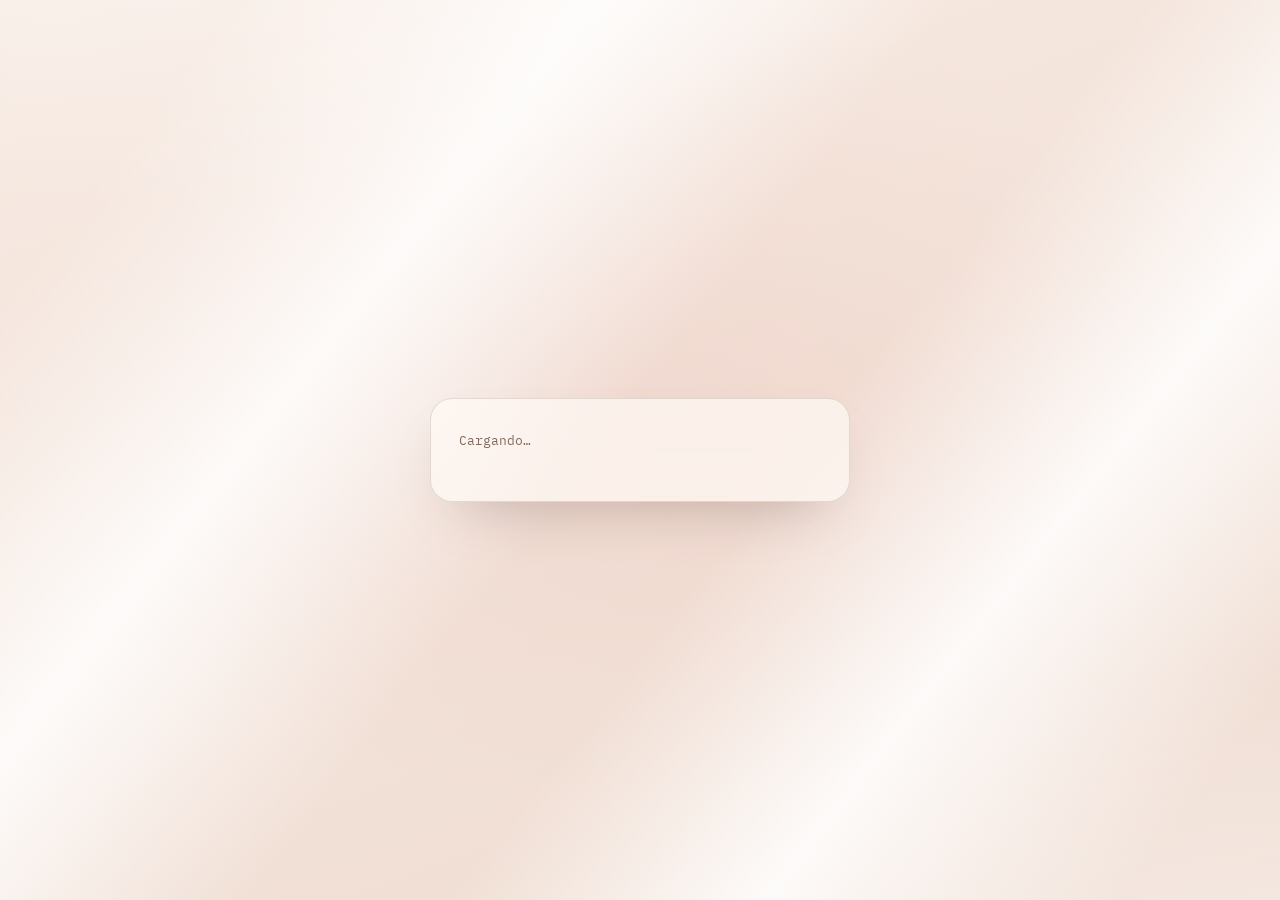
==== admin/index.html @ b14a4f16 "Fase 1 (Fundación): conectar el sitio a Supabase + reestructura - Supabase (proyecto ardfyksmwwwigno" ====
<!doctype html>
<html lang="es">
<head>
<meta charset="UTF-8">
<meta name="viewport" content="width=device-width, initial-scale=1">
<title>Joyería DC · Panel</title>
<meta name="robots" content="noindex, nofollow">
<link rel="preconnect" href="https://fonts.googleapis.com">
<link rel="preconnect" href="https://fonts.gstatic.com" crossorigin>
<link href="https://fonts.googleapis.com/css2?family=Fraunces:ital,opsz,wght@0,9..144,300;0,9..144,450;0,9..144,600;1,9..144,400&family=Manrope:wght@400;500;600;700&family=IBM+Plex+Mono:wght@400;500&display=swap" rel="stylesheet">
<link rel="stylesheet" href="../assets/styles.css">
<link rel="stylesheet" href="admin.css">
<script src="../assets/config.js"></script>
</head>
<body class="silk admin-body">

  <main class="admin-shell">

    <!-- Login -->
    <section id="loginView" class="admin-card" hidden>
      <p class="admin-eyebrow">Joyería DC</p>
      <h1 class="admin-title">Panel de administración</h1>
      <form id="loginForm" class="admin-form" autocomplete="on">
        <label class="admin-field">
          <span>Correo</span>
          <input type="email" id="email" name="email" required autocomplete="username">
        </label>
        <label class="admin-field">
          <span>Contraseña</span>
          <input type="password" id="password" name="password" required autocomplete="current-password">
        </label>
        <button type="submit" id="loginBtn" class="btn btn-fill">Entrar</button>
        <p id="loginError" class="admin-error" role="alert" hidden></p>
      </form>
    </section>

    <!-- Panel (placeholder Fase 1) -->
    <section id="panelView" class="admin-card" hidden>
      <p class="admin-eyebrow">Sesión iniciada</p>
      <h1 class="admin-title">Panel en construcción</h1>
      <p class="admin-note">
        La administración del catálogo, sugerencias, cotizaciones y textos
        llega en las siguientes fases de la migración. Por ahora esto solo
        confirma que el acceso funciona.
      </p>
      <p id="panelWho" class="admin-mono"></p>
      <button type="button" id="logoutBtn" class="btn btn-ghost">Cerrar sesión</button>
    </section>

    <!-- Cargando -->
    <section id="loadingView" class="admin-card">
      <p class="admin-mono">Cargando…</p>
    </section>

  </main>

  <script type="module" src="admin.js"></script>
</body>
</html>
---- assets/styles.css ----
/* ---------- tokens ---------- */
  :root{
    --bg:#F7EAE2;
    --bg-alt:#EFDCD1;
    --surface:#FFFBF6;
    --surface-glass:rgba(255,251,246,.68);
    --border:rgba(74,54,46,.14);
    --ink:#4A362E;
    --ink-soft:#83685B;
    --muted:#AB9284;
    --gold:#BC9268;
    --gold-strong:#9C7548;
    --gold-glow:rgba(188,146,104,.24);
    --rose:#DDB1A5;
    --btn-fill-bg:#4A362E;
    --btn-fill-fg:#F6E8DC;
    --star-off:rgba(74,54,46,.18);
    --silk-hi:rgba(255,255,255,.5);
    --silk-sheen:rgba(255,255,255,.85);
    --silk-blush:rgba(224,153,142,.14);
    --silk-photo-ivory:rgba(255,251,246,.76);
    --map-tint:rgba(255,251,246,.30);
    --emerald-veil:rgba(31,77,61,.05);
    --photo-map:url("[data-uri]");
    --photo-ivory:url("[data-uri]");

    --font-display:"Fraunces", "Iowan Old Style", "Palatino Linotype", serif;
    --font-body:"Manrope", "Segoe UI", system-ui, sans-serif;
    --font-mono:"IBM Plex Mono", ui-monospace, "SF Mono", monospace;

    --container:1160px;
    --radius:2px;
    --radius-lg:6px;
  }
  @media (prefers-color-scheme: dark){
    :root:not([data-theme="light"]){
      --bg:#2C201C;
      --bg-alt:#382723;
      --surface:#3E2B26;
      --surface-glass:rgba(44,32,28,.62);
      --border:rgba(233,196,177,.16);
      --ink:#F5E5D9;
      --ink-soft:#DDC3B3;
      --muted:#B99A8A;
      --gold:#E4BA8C;
      --gold-strong:#F1CDA2;
      --gold-glow:rgba(228,186,140,.28);
      --rose:#C9948A;
      --btn-fill-bg:#E4BA8C;
      --btn-fill-fg:#2C201C;
      --star-off:rgba(245,229,217,.18);
      --silk-hi:rgba(255,236,220,.08);
      --silk-sheen:rgba(255,236,220,.16);
      --silk-blush:rgba(150,80,70,.12);
      --silk-photo-ivory:rgba(62,43,38,.74);
      --map-tint:rgba(44,32,28,.58);
      --emerald-veil:rgba(76,169,138,.07);
    }
  }
  :root[data-theme="dark"]{
    --bg:#2C201C;
    --bg-alt:#382723;
    --surface:#3E2B26;
    --surface-glass:rgba(44,32,28,.62);
    --border:rgba(233,196,177,.16);
    --ink:#F5E5D9;
    --ink-soft:#DDC3B3;
    --muted:#B99A8A;
    --gold:#E4BA8C;
    --gold-strong:#F1CDA2;
    --gold-glow:rgba(228,186,140,.28);
    --rose:#C9948A;
    --btn-fill-bg:#E4BA8C;
    --btn-fill-fg:#2C201C;
    --star-off:rgba(245,229,217,.18);
    --silk-hi:rgba(255,236,220,.08);
    --silk-sheen:rgba(255,236,220,.16);
    --silk-blush:rgba(150,80,70,.12);
    --silk-photo-ivory:rgba(62,43,38,.74);
    --map-tint:rgba(44,32,28,.58);
    --emerald-veil:rgba(76,169,138,.07);
  }

  *{box-sizing:border-box;}
  html{scroll-behavior:smooth;}
  @media (prefers-reduced-motion: reduce){
    html{scroll-behavior:auto;}
    *{animation-duration:.001ms !important; animation-iteration-count:1 !important; transition-duration:.001ms !important;}
  }
  body{
    margin:0;
    background:var(--bg);
    color:var(--ink);
    font-family:var(--font-body);
    font-size:16px;
    line-height:1.6;
    -webkit-font-smoothing:antialiased;
  }
  .silk{
    background-color:var(--bg);
    background-image:
      linear-gradient(128deg, transparent 12%, var(--silk-sheen) 30%, transparent 48%),
      linear-gradient(128deg, transparent 58%, var(--silk-sheen) 74%, transparent 92%),
      radial-gradient(130% 70% at 12% -15%, var(--silk-hi), transparent 55%),
      radial-gradient(100% 70% at 105% 115%, var(--silk-hi), transparent 60%),
      radial-gradient(75% 65% at 50% 45%, var(--silk-blush), transparent 68%),
      linear-gradient(160deg, var(--bg) 0%, var(--bg-alt) 100%);
  }
  .silk-alt{
    background-color:var(--bg-alt);
    background-image:
      linear-gradient(128deg, transparent 12%, var(--silk-sheen) 30%, transparent 48%),
      linear-gradient(128deg, transparent 58%, var(--silk-sheen) 74%, transparent 92%),
      radial-gradient(130% 70% at 88% -15%, var(--silk-hi), transparent 55%),
      radial-gradient(100% 70% at -5% 115%, var(--silk-hi), transparent 60%),
      radial-gradient(75% 65% at 50% 45%, var(--silk-blush), transparent 68%),
      linear-gradient(160deg, var(--bg-alt) 0%, var(--bg) 100%);
  }
  img,svg{display:block; max-width:100%;}
  a{color:inherit;}
  .container{max-width:var(--container); margin:0 auto; padding:0 28px;}
  section{padding:112px 0;}
  @media (max-width:720px){ section{padding:76px 0;} .container{padding:0 20px;} }

  h1,h2,h3{font-family:var(--font-display); font-weight:450; text-wrap:balance; margin:0;}
  .eyebrow{
    font-family:var(--font-mono); font-size:12px; letter-spacing:.14em; text-transform:uppercase;
    color:var(--gold); font-weight:500; margin:0 0 14px;
  }
  p{margin:0;}
  .lede{color:var(--ink-soft); font-size:18px; line-height:1.7; max-width:56ch;}

  .skip-link{
    position:absolute; left:-999px; top:0; background:var(--ink); color:var(--bg);
    padding:12px 18px; z-index:200; font-family:var(--font-body);
  }
  .skip-link:focus{left:12px; top:12px;}

  :focus-visible{outline:2px solid var(--gold); outline-offset:3px;}

  /* ---------- buttons ---------- */
  .btn{
    display:inline-flex; align-items:center; justify-content:center; gap:8px;
    font-family:var(--font-body); font-weight:700; font-size:15px;
    padding:15px 28px; border-radius:999px; border:1px solid transparent;
    text-decoration:none; cursor:pointer; white-space:nowrap;
    transition:transform .18s ease, box-shadow .18s ease, background .18s ease, border-color .18s ease;
  }
  .btn:active{transform:scale(.97);}
  .btn-fill{background:var(--btn-fill-bg); color:var(--btn-fill-fg);}
  .btn-fill:hover{box-shadow:0 10px 28px -10px var(--gold-glow);}
  .btn-ghost{background:transparent; color:var(--ink); border-color:var(--border);}
  .btn-ghost:hover{border-color:var(--gold); color:var(--gold);}
  .btn-sm{padding:11px 20px; font-size:13.5px;}

  /* ---------- nav ---------- */
  .nav{
    position:fixed; top:0; left:0; right:0; z-index:100;
    display:flex; align-items:center; justify-content:space-between;
    padding:18px 28px; background:transparent;
    border-bottom:1px solid transparent;
    transition:background .3s ease, border-color .3s ease, padding .3s ease;
  }
  .nav.is-scrolled{
    background:var(--surface-glass); backdrop-filter:blur(18px); -webkit-backdrop-filter:blur(18px);
    border-bottom-color:var(--border); padding:12px 28px;
  }
  .brand{display:flex; align-items:center; gap:13px; text-decoration:none; color:var(--ink);}
  .brand-mark{
    width:52px; height:52px; border-radius:50%; border:1.5px solid var(--gold);
    display:flex; align-items:center; justify-content:center;
    font-family:var(--font-display); font-weight:600; font-size:19px; color:var(--ink); letter-spacing:-.01em;
  }
  .brand-mark .logo-c{color:var(--gold-strong); margin-left:-.06em;}
  .brand-name{font-family:var(--font-display); font-size:22px; font-weight:500;}
  @media (max-width:720px){ .brand-mark{width:44px; height:44px; font-size:16px;} .brand-name{font-size:19px;} }
  .nav-links{display:flex; align-items:center; gap:32px; list-style:none; margin:0; padding:0;}
  .nav-links a{
    font-size:14px; font-weight:600; text-decoration:none; color:var(--ink-soft);
    transition:color .18s ease;
  }
  .nav-links a:hover{color:var(--gold);}
  .nav-right{display:flex; align-items:center; gap:18px;}
  .nav-toggle{display:none; background:none; border:none; color:var(--ink); cursor:pointer; padding:6px;}
  .nav-toggle svg{width:24px; height:24px;}
  @media (max-width:860px){
    .nav-links{
      position:fixed; inset:64px 0 0 0; background:var(--bg); flex-direction:column;
      justify-content:flex-start; padding:32px 28px; gap:26px; transform:translateX(100%);
      transition:transform .32s ease; border-top:1px solid var(--border);
    }
    .nav-links.is-open{transform:translateX(0);}
    .nav-links a{font-size:20px;}
    .nav-toggle{display:block;}
    .nav-cta{display:none;}
  }

  /* ---------- hero ---------- */
  .hero{
    position:relative; padding:196px 28px 120px; overflow:hidden;
    display:grid; grid-template-columns:1.1fr .9fr; align-items:center; gap:40px;
    max-width:var(--container); margin:0 auto;
    background-color:var(--bg);
    background-image:
      linear-gradient(var(--silk-photo-ivory), var(--silk-photo-ivory)),
      var(--photo-ivory);
    background-size:cover, cover;
    background-position:center, 50% 12%;
    background-repeat:no-repeat, no-repeat;
  }
  @media (max-width:960px){ .hero{grid-template-columns:1fr; padding:150px 28px 70px;} }
  @media (max-width:960px){ .hero{background-position:center, 50% 9%;} }
  @media (max-width:720px){ .hero{padding-left:20px; padding-right:20px;} }
  @media (max-width:720px){ .hero{background-position:center, 50% 5%;} }
  .hero::before{
    content:""; position:absolute; top:-20%; right:-10%; width:640px; height:640px;
    background:radial-gradient(circle, var(--gold-glow), transparent 70%);
    filter:blur(10px); pointer-events:none;
  }
  .hero-copy{
    position:relative; z-index:1;
    background:var(--surface-glass);
    backdrop-filter:blur(20px);
    -webkit-backdrop-filter:blur(20px);
    border:1px solid var(--border);
    border-radius:var(--radius-lg);
    padding:44px 40px;
  }
  @media (max-width:720px){ .hero-copy{padding:28px 22px;} }
  .hero h1{
    font-size:clamp(40px, 6vw, 76px); line-height:1.03; letter-spacing:-.01em;
  }
  .hero h1 em{font-style:italic; font-weight:400; color:var(--gold);}
  .hero .lede{margin-top:24px; font-size:19px;}
  .hero-actions{display:flex; gap:16px; margin-top:38px; flex-wrap:wrap;}
  .stat-row{display:flex; gap:36px; margin-top:64px; flex-wrap:wrap;}
  .stat{font-family:var(--font-mono);}
  .stat-num{display:block; font-size:22px; color:var(--gold); font-weight:500;}
  .stat-label{display:block; font-size:11.5px; color:var(--muted); text-transform:uppercase; letter-spacing:.08em; margin-top:4px;}

  .logo-wrap{position:relative; z-index:1; display:flex; justify-content:center; align-items:center;}
  .logo-lockup{display:flex; flex-direction:column; align-items:center; text-align:center;}
  .logo-dc{
    font-family:var(--font-display); font-weight:600; font-style:normal;
    font-size:clamp(110px, 13vw, 190px); line-height:.78; letter-spacing:-.02em;
    color:var(--ink);
  }
  .logo-dc .logo-c{margin-left:-.2em; color:var(--gold-strong);}
  .logo-rule{width:74px; height:1px; background:var(--gold); margin:18px 0 16px;}
  .logo-18k{
    font-family:var(--font-display); font-style:italic; font-weight:400;
    font-size:clamp(22px,2.4vw,30px); color:var(--gold-strong); letter-spacing:.03em;
  }
  .logo-tagline{
    margin-top:10px; font-family:var(--font-mono); font-size:11.5px; letter-spacing:.24em;
    text-transform:uppercase; color:var(--muted);
  }
  @media (max-width:960px){ .logo-dc{font-size:clamp(90px,22vw,150px);} }

  /* ---------- reveal ---------- */
  .reveal{opacity:0; transform:translateY(22px); transition:opacity .7s ease, transform .7s ease;}
  .reveal.is-visible{opacity:1; transform:none;}

  /* ---------- collection ---------- */
  #coleccion{
    position:relative;
    background-color:var(--surface);
    background-image:
      radial-gradient(60% 55% at 90% 100%, var(--emerald-veil), transparent 70%),
      linear-gradient(var(--silk-photo-ivory), var(--silk-photo-ivory)),
      var(--photo-ivory);
    background-size:cover, cover, cover;
    background-position:center, center, 50% 28%;
    background-repeat:no-repeat, no-repeat, no-repeat;
  }
  @media (max-width:720px){ #coleccion{background-position:center, center, 50% 16%;} }
  .section-head{display:flex; align-items:flex-end; justify-content:space-between; gap:24px; margin-bottom:56px; flex-wrap:wrap;}
  .cat-grid{display:grid; grid-template-columns:repeat(4,1fr); gap:1px; background:var(--border); border:1px solid var(--border);}
  @media (max-width:860px){ .cat-grid{grid-template-columns:repeat(2,1fr);} }
  .cat-card{
    background:var(--bg); padding:38px 26px; display:flex; flex-direction:column; gap:18px;
    transition:background .25s ease;
  }
  .cat-card:hover{background:var(--bg-alt);}
  .cat-icon{width:40px; height:40px; color:var(--gold);}
  .cat-card h3{font-size:21px; font-weight:450;}
  .cat-card p{color:var(--muted); font-size:14.5px; line-height:1.6;}
  .cat-link{
    margin-top:auto; font-family:var(--font-mono); font-size:12px; text-transform:uppercase; letter-spacing:.06em;
    color:var(--gold); text-decoration:none; display:inline-flex; align-items:center; gap:6px;
  }
  .cat-link:hover{text-decoration:underline;}

  /* ---------- gallery ---------- */
  .gallery-grid{display:grid; grid-template-columns:repeat(3,1fr); gap:3px; margin-top:36px;}
  @media (max-width:720px){ .gallery-grid{grid-template-columns:repeat(2,1fr);} }
  .gallery-item{position:relative; display:block; aspect-ratio:1/1; overflow:hidden; text-decoration:none; background:var(--bg-alt);}
  .gallery-item img{width:100%; height:100%; object-fit:cover; display:block; transition:transform .5s ease;}
  .gallery-item:hover img{transform:scale(1.07);}
  .gallery-tag{position:absolute; left:0; right:0; bottom:0; padding:10px 12px 8px; font-family:var(--font-mono); font-size:10.5px; letter-spacing:.04em; text-transform:uppercase; color:#fff; background:linear-gradient(to top, rgba(0,0,0,.68), transparent);}

  /* ---------- atelier ---------- */
  .atelier{
    position:relative;
    background-color:var(--surface);
    background-image:
      linear-gradient(var(--silk-photo-ivory), var(--silk-photo-ivory)),
      var(--photo-ivory);
    background-size:cover, cover;
    background-position:center, 50% 55%;
    background-repeat:no-repeat, no-repeat;
  }
  @media (max-width:720px){ .atelier{background-position:center, 50% 38%;} }
  .story{padding:44px 0;}
  .story:not(:last-child){border-bottom:1px solid var(--border);}
  .story-index{font-family:var(--font-mono); color:var(--gold); font-size:13px; letter-spacing:.08em;}
  .story h3{font-size:clamp(24px,3vw,32px); margin-top:10px; font-weight:450;}
  .story p{margin-top:16px; color:var(--ink-soft); max-width:48ch;}

  /* ---------- reviews / rating ---------- */
  #resenas{
    position:relative;
    background-color:var(--surface);
    background-image:
      linear-gradient(var(--silk-photo-ivory), var(--silk-photo-ivory)),
      var(--photo-ivory);
    background-size:cover, cover;
    background-position:center, 50% 45%;
    background-repeat:no-repeat, no-repeat;
  }
  @media (max-width:720px){ #resenas{background-position:center, 50% 30%;} }
  .rating-panel{
    display:grid; grid-template-columns:.9fr 1.1fr; gap:0; border:1px solid var(--border);
  }
  @media (max-width:860px){ .rating-panel{grid-template-columns:1fr;} }
  .rating-summary{
    padding:52px 44px; display:flex; flex-direction:column; justify-content:center; gap:10px;
    background-color:var(--bg-alt);
    background-image:
      linear-gradient(128deg, transparent 12%, var(--silk-sheen) 30%, transparent 48%),
      linear-gradient(128deg, transparent 58%, var(--silk-sheen) 74%, transparent 92%),
      radial-gradient(130% 80% at 10% -20%, var(--silk-hi), transparent 55%),
      radial-gradient(75% 65% at 50% 45%, var(--silk-blush), transparent 68%),
      linear-gradient(160deg, var(--bg-alt) 0%, var(--bg) 100%);
  }
  .avg-score{font-family:var(--font-display); font-size:64px; font-weight:450; line-height:1;}
  .avg-stars{display:flex; gap:4px;}
  .avg-stars svg{width:20px; height:20px;}
  .rating-count{color:var(--muted); font-size:13.5px; font-family:var(--font-mono);}
  .rating-input{padding:52px 44px; display:flex; flex-direction:column; gap:20px; justify-content:center;}
  .rating-input p.lede{font-size:15.5px;}
  .stars-input{display:flex; gap:10px;}
  .star-btn{
    background:none; border:none; cursor:pointer; padding:4px; color:var(--star-off);
    transition:color .15s ease, transform .15s ease;
  }
  .star-btn svg{width:34px; height:34px;}
  .star-btn:hover, .star-btn:hover ~ .star-btn{color:var(--star-off);}
  .stars-input:hover .star-btn{color:var(--star-off);}
  .stars-input .star-btn:hover{transform:scale(1.08);}
  .star-btn.is-on{color:var(--gold);}
  .rating-thanks{font-size:14px; color:var(--gold); font-weight:600;}
  .rating-thanks[hidden]{display:none;}

  /* ---------- suggestions ---------- */
  .sugg-panel{display:grid; grid-template-columns:1fr 1fr; gap:56px;}
  @media (max-width:860px){ .sugg-panel{grid-template-columns:1fr;} }
  .sugg-form{display:flex; flex-direction:column; gap:14px;}
  .field label{display:block; font-family:var(--font-mono); font-size:11.5px; text-transform:uppercase; letter-spacing:.06em; color:var(--muted); margin-bottom:8px;}
  .field input, .field textarea{
    width:100%; background:var(--surface); border:1px solid var(--border); color:var(--ink);
    font-family:var(--font-body); font-size:15px; padding:13px 14px; border-radius:var(--radius);
    resize:vertical;
  }
  .field input:focus, .field textarea:focus{border-color:var(--gold);}
  .sugg-thanks{font-size:14px; color:var(--gold); font-weight:600;}
  .sugg-thanks[hidden]{display:none;}
  .sugg-list{list-style:none; margin:0; padding:0; display:flex; flex-direction:column-reverse; gap:16px; max-height:420px; overflow-y:auto;}
  .sugg-entry{border-left:2px solid var(--gold); padding:4px 0 4px 18px;}
  .sugg-text{display:block; font-size:15px; color:var(--ink); line-height:1.55;}
  .sugg-meta{display:block; margin-top:6px; font-family:var(--font-mono); font-size:11px; color:var(--muted); text-transform:uppercase; letter-spacing:.05em;}
  .sugg-empty{color:var(--muted); font-size:14.5px; font-style:italic;}

  /* ---------- location ---------- */
  .loc{
    position:relative;
    background-color:var(--surface);
    background-image:
      linear-gradient(var(--silk-photo-ivory), var(--silk-photo-ivory)),
      var(--photo-ivory);
    background-size:cover, cover;
    background-position:center, 50% 70%;
    background-repeat:no-repeat, no-repeat;
  }
  @media (max-width:720px){ .loc{background-position:center, 50% 55%;} }
  .loc-grid{display:grid; grid-template-columns:1fr 1fr; gap:56px; align-items:center;}
  @media (max-width:860px){ .loc-grid{grid-template-columns:1fr;} }
  .loc-item{display:flex; gap:16px; padding:18px 0; border-top:1px solid var(--border);}
  .loc-item:last-child{border-bottom:1px solid var(--border);}
  .loc-icon{width:22px; height:22px; color:var(--gold); flex-shrink:0; margin-top:2px;}
  .loc-item h4{font-size:15.5px; font-weight:700; margin:0 0 4px;}
  .loc-item p{color:var(--ink-soft); font-size:14.5px;}
  .loc-actions{display:flex; gap:14px; margin-top:30px; flex-wrap:wrap;}
  .loc-visual{
    aspect-ratio:1/1; border:1px solid var(--border); position:relative; overflow:hidden;
    background-color:var(--surface);
    background-image:
      linear-gradient(var(--map-tint), var(--map-tint)),
      var(--photo-map);
    background-size:cover, cover;
    background-position:center, center;
    background-repeat:no-repeat, no-repeat;
  }
  .loc-pin{
    position:absolute; left:50%; top:50%; width:52px; height:52px;
    transform:translate(-50%,-100%); color:var(--gold-strong);
    filter:drop-shadow(0 10px 14px rgba(0,0,0,.28));
  }
  .loc-pin-ring{
    position:absolute; left:50%; top:50%; width:60px; height:60px; border-radius:50%;
    transform:translate(-50%,-50%); background:var(--gold-glow);
    animation:locPulse 2.6s ease-out infinite;
  }
  @keyframes locPulse{
    0%{transform:translate(-50%,-50%) scale(.4); opacity:.9;}
    100%{transform:translate(-50%,-50%) scale(2.4); opacity:0;}
  }

  /* ---------- footer ---------- */
  footer{
    padding:64px 0 40px; border-top:1px solid var(--border); position:relative;
    background-color:var(--surface);
    background-image:
      linear-gradient(var(--silk-photo-ivory), var(--silk-photo-ivory)),
      var(--photo-ivory);
    background-size:cover, cover;
    background-position:center, 50% 85%;
    background-repeat:no-repeat, no-repeat;
  }
  @media (max-width:720px){ footer{background-position:center, 50% 65%;} }
  .foot-grid{display:flex; justify-content:space-between; gap:40px; flex-wrap:wrap;}
  .foot-brand p{margin-top:12px; color:var(--muted); font-size:13.5px; max-width:32ch;}
  .foot-cols{display:flex; gap:56px; flex-wrap:wrap;}
  .foot-col h5{font-family:var(--font-mono); font-size:11.5px; text-transform:uppercase; letter-spacing:.08em; color:var(--muted); margin:0 0 14px;}
  .foot-col ul{list-style:none; margin:0; padding:0; display:flex; flex-direction:column; gap:10px;}
  .foot-col a{text-decoration:none; font-size:14px; color:var(--ink-soft);}
  .foot-col a:hover{color:var(--gold);}
  .foot-bottom{margin-top:56px; padding-top:22px; border-top:1px solid var(--border); display:flex; justify-content:space-between; gap:14px; flex-wrap:wrap; font-size:12.5px; color:var(--muted); font-family:var(--font-mono);}

  /* ---------- fab ---------- */
  .fab{
    position:fixed; right:24px; bottom:24px; z-index:150;
    width:58px; height:58px; border-radius:50%; background:var(--btn-fill-bg); color:var(--btn-fill-fg);
    display:flex; align-items:center; justify-content:center; text-decoration:none;
    box-shadow:0 12px 30px -8px rgba(0,0,0,.35);
    transition:transform .2s ease;
  }
  .fab:hover{transform:scale(1.06);}
  .fab svg{width:26px; height:26px;}
  .visually-hidden{position:absolute; width:1px; height:1px; overflow:hidden; clip:rect(0 0 0 0); white-space:nowrap;}
---- admin/admin.css ----
/* Joyería DC — panel /admin (Fase 1: solo login + placeholder) */

.admin-body{
  min-height:100vh;
  display:flex;
  align-items:center;
  justify-content:center;
  padding:24px;
}

.admin-shell{
  width:100%;
  max-width:420px;
}

.admin-card{
  background:var(--surface-glass, rgba(255,255,255,.72));
  -webkit-backdrop-filter:blur(20px);
  backdrop-filter:blur(20px);
  border:1px solid var(--hair, rgba(74,54,46,.14));
  border-radius:22px;
  padding:32px 28px;
  box-shadow:0 24px 60px -30px rgba(74,54,46,.4);
}

.admin-eyebrow{
  font-family:"IBM Plex Mono", ui-monospace, monospace;
  font-size:.72rem;
  letter-spacing:.18em;
  text-transform:uppercase;
  color:var(--gold-strong, #9C7548);
  margin:0 0 6px;
}

.admin-title{
  font-family:"Fraunces", Georgia, serif;
  font-weight:600;
  font-size:1.7rem;
  line-height:1.15;
  color:var(--ink, #4A362E);
  margin:0 0 18px;
}

.admin-form{ display:flex; flex-direction:column; gap:14px; }

.admin-field{ display:flex; flex-direction:column; gap:6px; }
.admin-field span{
  font-size:.8rem;
  font-weight:600;
  color:var(--ink, #4A362E);
}
.admin-field input{
  font:inherit;
  padding:11px 13px;
  border-radius:12px;
  border:1px solid var(--hair, rgba(74,54,46,.22));
  background:var(--bg, #F7EAE2);
  color:var(--ink, #4A362E);
}
.admin-field input:focus{
  outline:2px solid var(--gold, #BC9268);
  outline-offset:1px;
}

.admin-error{
  margin:2px 0 0;
  font-size:.85rem;
  color:#B3261E;
}

.admin-note{
  font-size:.95rem;
  line-height:1.5;
  color:var(--ink, #4A362E);
  margin:0 0 14px;
}

.admin-mono{
  font-family:"IBM Plex Mono", ui-monospace, monospace;
  font-size:.8rem;
  color:var(--ink-soft, rgba(74,54,46,.7));
  margin:0 0 18px;
  word-break:break-all;
}

.admin-card .btn{ width:100%; justify-content:center; }
.admin-card #logoutBtn{ margin-top:4px; }
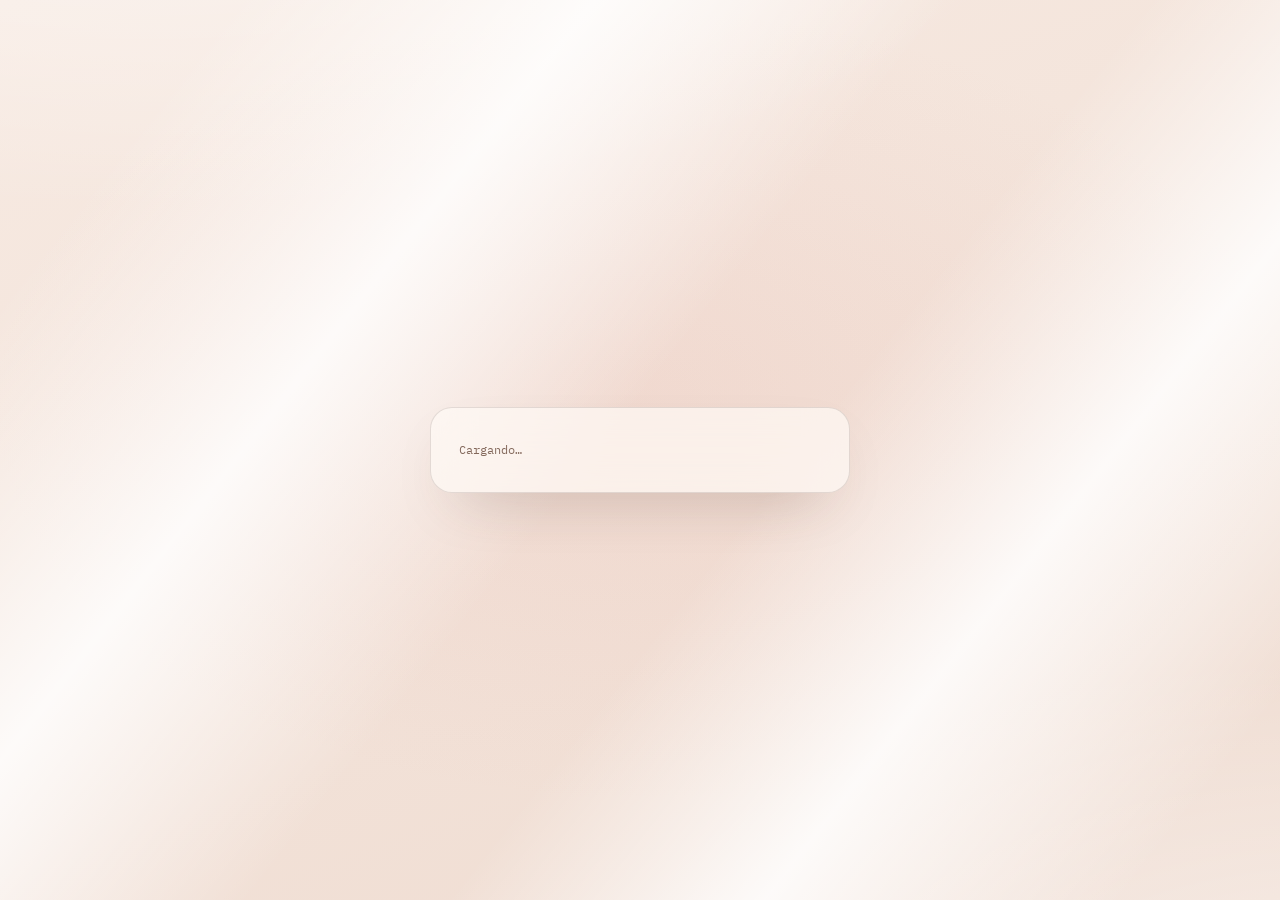
==== commit c38a35b1: "Fase 2: panel /admin con CRUD de catálogo - admin/index.html: shell con topbar, tabs Piezas/Categorí" ====
--- a/admin/index.html
+++ b/admin/index.html
@@ -14,45 +14,76 @@
 </head>
 <body class="silk admin-body">
 
-  <main class="admin-shell">
+  <!-- Cargando -->
+  <section id="loadingView" class="admin-shell"><div class="admin-card"><p class="admin-mono">Cargando…</p></div></section>
 
-    <!-- Login -->
-    <section id="loginView" class="admin-card" hidden>
+  <!-- Login -->
+  <section id="loginView" class="admin-shell" hidden>
+    <div class="admin-card">
       <p class="admin-eyebrow">Joyería DC</p>
       <h1 class="admin-title">Panel de administración</h1>
       <form id="loginForm" class="admin-form" autocomplete="on">
-        <label class="admin-field">
-          <span>Correo</span>
-          <input type="email" id="email" name="email" required autocomplete="username">
-        </label>
-        <label class="admin-field">
-          <span>Contraseña</span>
-          <input type="password" id="password" name="password" required autocomplete="current-password">
-        </label>
+        <label class="admin-field"><span>Correo</span>
+          <input type="email" id="email" name="email" required autocomplete="username"></label>
+        <label class="admin-field"><span>Contraseña</span>
+          <input type="password" id="password" name="password" required autocomplete="current-password"></label>
         <button type="submit" id="loginBtn" class="btn btn-fill">Entrar</button>
         <p id="loginError" class="admin-error" role="alert" hidden></p>
       </form>
-    </section>
+    </div>
+  </section>
 
-    <!-- Panel (placeholder Fase 1) -->
-    <section id="panelView" class="admin-card" hidden>
-      <p class="admin-eyebrow">Sesión iniciada</p>
-      <h1 class="admin-title">Panel en construcción</h1>
-      <p class="admin-note">
-        La administración del catálogo, sugerencias, cotizaciones y textos
-        llega en las siguientes fases de la migración. Por ahora esto solo
-        confirma que el acceso funciona.
-      </p>
-      <p id="panelWho" class="admin-mono"></p>
-      <button type="button" id="logoutBtn" class="btn btn-ghost">Cerrar sesión</button>
-    </section>
+  <!-- Panel -->
+  <div id="panelView" hidden>
+    <header class="admin-topbar">
+      <div class="admin-brand">Joyería DC · Panel</div>
+      <nav class="admin-nav">
+        <button class="admin-tab is-active" data-tab="piezas">Piezas</button>
+        <button class="admin-tab" data-tab="categorias">Categorías</button>
+        <span class="admin-tab is-soon" title="Próxima fase">Sugerencias</span>
+        <span class="admin-tab is-soon" title="Próxima fase">Cotizaciones</span>
+        <span class="admin-tab is-soon" title="Próxima fase">Textos</span>
+      </nav>
+      <div class="admin-user">
+        <span id="whoami" class="admin-mono"></span>
+        <button id="logoutBtn" class="btn btn-ghost btn-sm">Salir</button>
+      </div>
+    </header>
 
-    <!-- Cargando -->
-    <section id="loadingView" class="admin-card">
-      <p class="admin-mono">Cargando…</p>
-    </section>
+    <main class="admin-main">
+      <div id="globalMsg" class="admin-toast" hidden></div>
 
-  </main>
+      <section id="tab-piezas" class="admin-tabpane">
+        <div class="admin-pane-head">
+          <h2>Piezas</h2>
+          <div class="admin-pane-actions">
+            <button id="importFotosBtn" class="btn btn-ghost btn-sm" hidden>Importar fotos iniciales</button>
+            <button id="nuevaPiezaBtn" class="btn btn-fill btn-sm">Nueva pieza</button>
+          </div>
+        </div>
+        <div id="piezasList" class="admin-list"></div>
+      </section>
+
+      <section id="tab-categorias" class="admin-tabpane" hidden>
+        <div class="admin-pane-head">
+          <h2>Categorías</h2>
+          <button id="nuevaCatBtn" class="btn btn-fill btn-sm">Nueva categoría</button>
+        </div>
+        <div id="catList" class="admin-list"></div>
+      </section>
+    </main>
+  </div>
+
+  <!-- Modal genérico -->
+  <div id="modal" class="admin-modal" hidden>
+    <div class="admin-modal-box">
+      <div class="admin-modal-head">
+        <h3 id="modalTitle">—</h3>
+        <button id="modalClose" class="admin-x" aria-label="Cerrar">×</button>
+      </div>
+      <form id="modalForm" class="admin-form"></form>
+    </div>
+  </div>
 
   <script type="module" src="admin.js"></script>
 </body>
--- a/assets/styles.css
+++ b/assets/styles.css
@@ -298,6 +298,20 @@
   .gallery-item img{width:100%; height:100%; object-fit:cover; display:block; transition:transform .5s ease;}
   .gallery-item:hover img{transform:scale(1.07);}
   .gallery-tag{position:absolute; left:0; right:0; bottom:0; padding:10px 12px 8px; font-family:var(--font-mono); font-size:10.5px; letter-spacing:.04em; text-transform:uppercase; color:#fff; background:linear-gradient(to top, rgba(0,0,0,.68), transparent);}
+  .gallery-item.no-photo{display:flex; align-items:flex-end; min-height:180px;}
+  .gallery-item.no-photo .gallery-tag{position:static; background:none; color:var(--ink); background:var(--bg-alt);}
+
+  /* ---------- catálogo: estados de carga / error ---------- */
+  .cat-grid[data-estado="cargando"], .gallery-grid[data-estado="cargando"]{min-height:200px; position:relative; opacity:.6;}
+  .cat-grid[data-estado="cargando"]::after, .gallery-grid[data-estado="cargando"]::after{
+    content:""; position:absolute; inset:0; border-radius:12px;
+    background:linear-gradient(100deg, transparent 30%, rgba(255,255,255,.35) 50%, transparent 70%);
+    background-size:200% 100%; animation:dc-shimmer 1.3s ease-in-out infinite;
+  }
+  @keyframes dc-shimmer{ from{background-position:200% 0;} to{background-position:-200% 0;} }
+  @media (prefers-reduced-motion: reduce){ .cat-grid[data-estado="cargando"]::after, .gallery-grid[data-estado="cargando"]::after{animation:none;} }
+  .catalogo-error{grid-column:1/-1; display:flex; flex-direction:column; align-items:flex-start; gap:14px; padding:24px; background:var(--surface); border:1px solid var(--border);}
+  .catalogo-error p{color:var(--muted); font-size:15px;}
 
   /* ---------- atelier ---------- */
   .atelier{
--- a/admin/admin.css
+++ b/admin/admin.css
@@ -1,87 +1,134 @@
-/* Joyería DC — panel /admin (Fase 1: solo login + placeholder) */
+/* Joyería DC — panel /admin */
 
-.admin-body{
-  min-height:100vh;
-  display:flex;
-  align-items:center;
-  justify-content:center;
-  padding:24px;
+/* el atributo hidden debe ganarle a los display:flex/grid de abajo */
+[hidden]{ display:none !important; }
+
+.admin-body{ min-height:100vh; }
+.admin-body.silk{ display:block; }
+
+/* ---- login / cargando (centrado) ---- */
+.admin-shell{
+  min-height:100vh; display:flex; align-items:center; justify-content:center; padding:24px;
 }
-
-.admin-shell{
-  width:100%;
-  max-width:420px;
-}
-
 .admin-card{
+  width:100%; max-width:420px;
   background:var(--surface-glass, rgba(255,255,255,.72));
-  -webkit-backdrop-filter:blur(20px);
-  backdrop-filter:blur(20px);
+  -webkit-backdrop-filter:blur(20px); backdrop-filter:blur(20px);
   border:1px solid var(--hair, rgba(74,54,46,.14));
-  border-radius:22px;
-  padding:32px 28px;
+  border-radius:22px; padding:32px 28px;
   box-shadow:0 24px 60px -30px rgba(74,54,46,.4);
 }
-
 .admin-eyebrow{
   font-family:"IBM Plex Mono", ui-monospace, monospace;
-  font-size:.72rem;
-  letter-spacing:.18em;
-  text-transform:uppercase;
-  color:var(--gold-strong, #9C7548);
-  margin:0 0 6px;
+  font-size:.72rem; letter-spacing:.18em; text-transform:uppercase;
+  color:var(--gold-strong, #9C7548); margin:0 0 6px;
 }
-
 .admin-title{
-  font-family:"Fraunces", Georgia, serif;
-  font-weight:600;
-  font-size:1.7rem;
-  line-height:1.15;
-  color:var(--ink, #4A362E);
-  margin:0 0 18px;
+  font-family:"Fraunces", Georgia, serif; font-weight:600;
+  font-size:1.7rem; line-height:1.15; color:var(--ink, #4A362E); margin:0 0 18px;
 }
-
-.admin-form{ display:flex; flex-direction:column; gap:14px; }
-
-.admin-field{ display:flex; flex-direction:column; gap:6px; }
-.admin-field span{
-  font-size:.8rem;
-  font-weight:600;
-  color:var(--ink, #4A362E);
-}
-.admin-field input{
-  font:inherit;
-  padding:11px 13px;
-  border-radius:12px;
-  border:1px solid var(--hair, rgba(74,54,46,.22));
-  background:var(--bg, #F7EAE2);
-  color:var(--ink, #4A362E);
-}
-.admin-field input:focus{
-  outline:2px solid var(--gold, #BC9268);
-  outline-offset:1px;
-}
-
-.admin-error{
-  margin:2px 0 0;
-  font-size:.85rem;
-  color:#B3261E;
-}
-
-.admin-note{
-  font-size:.95rem;
-  line-height:1.5;
-  color:var(--ink, #4A362E);
-  margin:0 0 14px;
-}
-
 .admin-mono{
   font-family:"IBM Plex Mono", ui-monospace, monospace;
-  font-size:.8rem;
-  color:var(--ink-soft, rgba(74,54,46,.7));
-  margin:0 0 18px;
-  word-break:break-all;
+  font-size:.78rem; color:var(--ink-soft, rgba(74,54,46,.7)); word-break:break-word;
 }
+.admin-error{ margin:2px 0 0; font-size:.85rem; color:#B3261E; }
 
+/* ---- formularios ---- */
+.admin-form{ display:flex; flex-direction:column; gap:14px; }
+.admin-field{ display:flex; flex-direction:column; gap:6px; }
+.admin-field span{ font-size:.8rem; font-weight:600; color:var(--ink, #4A362E); }
+.admin-field input, .admin-field textarea, .admin-field select{
+  font:inherit; padding:10px 12px; border-radius:10px;
+  border:1px solid var(--hair, rgba(74,54,46,.22));
+  background:var(--bg, #F7EAE2); color:var(--ink, #4A362E); width:100%;
+}
+.admin-field textarea{ resize:vertical; }
+.admin-field input:focus, .admin-field textarea:focus, .admin-field select:focus{
+  outline:2px solid var(--gold, #BC9268); outline-offset:1px;
+}
+.admin-check{ display:flex; align-items:center; gap:8px; font-size:.9rem; color:var(--ink, #4A362E); }
+.admin-form-actions{ display:flex; gap:10px; justify-content:flex-end; margin-top:4px; }
 .admin-card .btn{ width:100%; justify-content:center; }
-.admin-card #logoutBtn{ margin-top:4px; }
+
+/* ---- botones tamaño panel ---- */
+.btn-sm{ padding:7px 14px !important; font-size:.82rem !important; width:auto; }
+.btn.is-danger{ color:#B3261E; border-color:rgba(179,38,30,.4); }
+
+/* ---- topbar ---- */
+.admin-topbar{
+  position:sticky; top:0; z-index:20;
+  display:flex; align-items:center; gap:18px; flex-wrap:wrap;
+  padding:12px 20px;
+  background:var(--surface-glass, rgba(255,255,255,.8));
+  -webkit-backdrop-filter:blur(16px); backdrop-filter:blur(16px);
+  border-bottom:1px solid var(--hair, rgba(74,54,46,.14));
+}
+.admin-brand{
+  font-family:"Fraunces", Georgia, serif; font-weight:600; color:var(--ink, #4A362E);
+}
+.admin-nav{ display:flex; gap:4px; flex-wrap:wrap; }
+.admin-tab{
+  font:inherit; font-size:.85rem; padding:6px 12px; border-radius:999px;
+  border:1px solid transparent; background:none; color:var(--ink-soft, rgba(74,54,46,.7));
+  cursor:pointer;
+}
+.admin-tab.is-active{ background:var(--ink, #4A362E); color:var(--bg, #F7EAE2); }
+.admin-tab.is-soon{ opacity:.4; cursor:not-allowed; }
+.admin-user{ margin-left:auto; display:flex; align-items:center; gap:10px; }
+
+/* ---- main / listas ---- */
+.admin-main{ max-width:900px; margin:0 auto; padding:24px 20px 80px; }
+.admin-pane-head{ display:flex; align-items:center; justify-content:space-between; gap:12px; margin-bottom:16px; }
+.admin-pane-head h2{ font-family:"Fraunces", Georgia, serif; font-weight:600; color:var(--ink, #4A362E); }
+.admin-pane-actions{ display:flex; gap:8px; }
+.admin-list{ display:flex; flex-direction:column; gap:8px; }
+.admin-empty{ color:var(--ink-soft, rgba(74,54,46,.7)); padding:24px 0; }
+
+.admin-row{
+  display:flex; align-items:center; gap:14px;
+  padding:12px 14px; border-radius:14px;
+  background:var(--surface, rgba(255,255,255,.6));
+  border:1px solid var(--hair, rgba(74,54,46,.12));
+}
+.admin-row.is-inactive{ opacity:.55; }
+.admin-row-main{ display:flex; flex-direction:column; gap:2px; min-width:0; flex:1; }
+.admin-row-main strong{ color:var(--ink, #4A362E); }
+.admin-row-sub{ font-size:.85rem; color:var(--ink-soft, rgba(74,54,46,.7)); }
+.admin-row-actions{ display:flex; gap:6px; flex-wrap:wrap; justify-content:flex-end; }
+
+.admin-thumb{
+  width:52px; height:52px; flex:none; border-radius:10px; overflow:hidden;
+  background:var(--bg-alt, #EFDCD1); display:flex; align-items:center; justify-content:center;
+  color:var(--ink-soft, rgba(74,54,46,.5));
+}
+.admin-thumb img{ width:100%; height:100%; object-fit:cover; }
+.admin-thumb-lg{ width:120px; height:120px; margin-bottom:4px; }
+
+/* ---- modal ---- */
+.admin-modal{
+  position:fixed; inset:0; z-index:50; display:flex; align-items:flex-start; justify-content:center;
+  padding:40px 16px; background:rgba(44,32,28,.5); overflow-y:auto;
+}
+.admin-modal-box{
+  width:100%; max-width:460px;
+  background:var(--bg, #F7EAE2); border-radius:18px; padding:22px;
+  border:1px solid var(--hair, rgba(74,54,46,.16));
+  box-shadow:0 30px 80px -30px rgba(0,0,0,.5);
+}
+.admin-modal-head{ display:flex; align-items:center; justify-content:space-between; margin-bottom:14px; }
+.admin-modal-head h3{ font-family:"Fraunces", Georgia, serif; font-weight:600; color:var(--ink, #4A362E); font-size:1.15rem; }
+.admin-x{ font-size:1.5rem; line-height:1; background:none; border:none; cursor:pointer; color:var(--ink-soft, rgba(74,54,46,.6)); }
+
+/* ---- toast ---- */
+.admin-toast{
+  position:fixed; left:50%; bottom:24px; transform:translateX(-50%); z-index:60;
+  padding:11px 18px; border-radius:999px; font-size:.9rem; color:#fff;
+  box-shadow:0 12px 30px -10px rgba(0,0,0,.4);
+}
+.admin-toast.is-ok{ background:#3E5641; }
+.admin-toast.is-err{ background:#B3261E; }
+
+@media (max-width:560px){
+  .admin-user{ width:100%; margin-left:0; }
+  .admin-row{ flex-wrap:wrap; }
+}
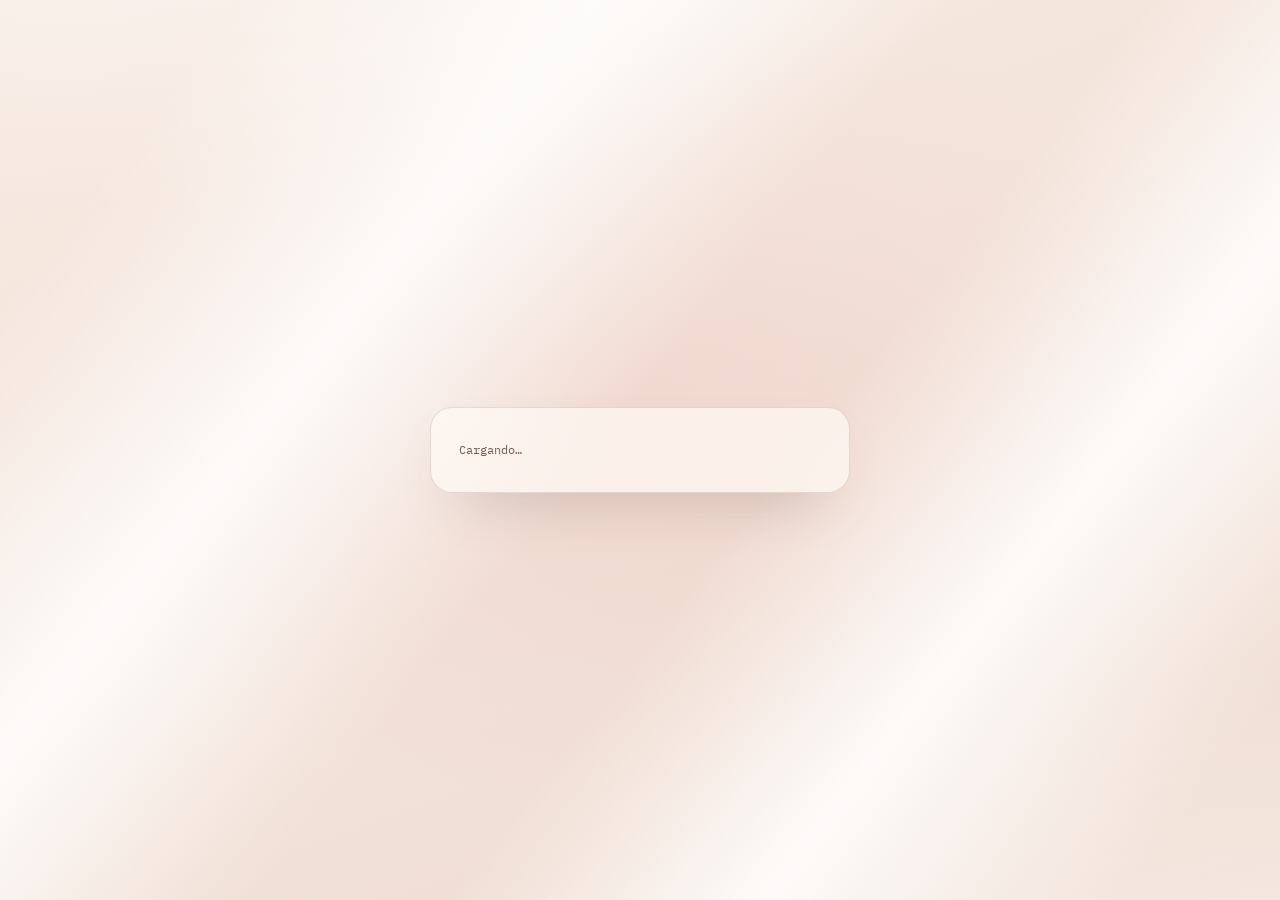
==== commit 9ba92fcb: "fix: hallazgos de la revisión final + keep-alive de Supabase - Categorías: sin recuadro gris vacío c" ====
--- a/admin/index.html
+++ b/admin/index.html
@@ -8,6 +8,7 @@
 <link rel="preconnect" href="https://fonts.googleapis.com">
 <link rel="preconnect" href="https://fonts.gstatic.com" crossorigin>
 <link href="https://fonts.googleapis.com/css2?family=Fraunces:ital,opsz,wght@0,9..144,300;0,9..144,450;0,9..144,600;1,9..144,400&family=Manrope:wght@400;500;600;700&family=IBM+Plex+Mono:wght@400;500&display=swap" rel="stylesheet">
+<link rel="icon" href="../assets/favicon.svg" type="image/svg+xml">
 <link rel="stylesheet" href="../assets/styles.css">
 <link rel="stylesheet" href="admin.css">
 <script src="../assets/config.js"></script>
@@ -40,9 +41,10 @@
       <nav class="admin-nav">
         <button class="admin-tab is-active" data-tab="piezas">Piezas</button>
         <button class="admin-tab" data-tab="categorias">Categorías</button>
-        <span class="admin-tab is-soon" title="Próxima fase">Sugerencias</span>
-        <span class="admin-tab is-soon" title="Próxima fase">Cotizaciones</span>
-        <span class="admin-tab is-soon" title="Próxima fase">Textos</span>
+        <button class="admin-tab" data-tab="sugerencias">Sugerencias</button>
+        <button class="admin-tab" data-tab="cotizaciones">Cotizaciones</button>
+        <button class="admin-tab" data-tab="visitas">Visitas</button>
+        <button class="admin-tab" data-tab="textos">Textos</button>
       </nav>
       <div class="admin-user">
         <span id="whoami" class="admin-mono"></span>
@@ -71,6 +73,48 @@
         </div>
         <div id="catList" class="admin-list"></div>
       </section>
+
+      <section id="tab-sugerencias" class="admin-tabpane" hidden>
+        <div class="admin-pane-head"><h2>Sugerencias</h2></div>
+        <h3 class="admin-sub">Sugerencias recibidas</h3>
+        <div id="sugList" class="admin-list"></div>
+      </section>
+
+      <section id="tab-cotizaciones" class="admin-tabpane" hidden>
+        <div class="admin-pane-head"><h2>Cotizaciones</h2></div>
+        <div id="cotizResumen" class="admin-resumen">
+          <div><strong id="cotizTotal">—</strong><span>clics en total</span></div>
+          <div><strong id="cotiz30">—</strong><span>últimos 30 días</span></div>
+        </div>
+        <h3 class="admin-sub">Piezas / secciones más cotizadas</h3>
+        <div id="cotizRanking" class="admin-list"></div>
+        <h3 class="admin-sub">Últimos clics</h3>
+        <div id="cotizLog" class="admin-list"></div>
+      </section>
+
+      <section id="tab-visitas" class="admin-tabpane" hidden>
+        <div class="admin-pane-head"><h2>Visitas</h2></div>
+        <div id="visitasResumen" class="admin-resumen">
+          <div><strong id="visitasHoy">—</strong><span>hoy</span></div>
+          <div><strong id="visitas30">—</strong><span>últimos 30 días</span></div>
+        </div>
+        <h3 class="admin-sub">Por día (últimos 30)</h3>
+        <div id="visitasPorDia" class="admin-list"></div>
+        <h3 class="admin-sub">Por fuente</h3>
+        <div id="visitasPorFuente" class="admin-list"></div>
+        <h3 class="admin-sub">Por dispositivo</h3>
+        <div id="visitasPorDispositivo" class="admin-list"></div>
+        <h3 class="admin-sub">Por país</h3>
+        <div id="visitasPorPais" class="admin-list"></div>
+      </section>
+
+      <section id="tab-textos" class="admin-tabpane" hidden>
+        <div class="admin-pane-head">
+          <h2>Textos del sitio</h2>
+          <button id="guardarTextosBtn" class="btn btn-fill btn-sm">Guardar cambios</button>
+        </div>
+        <form id="textosForm" class="admin-textos"></form>
+      </section>
     </main>
   </div>
 
--- a/assets/styles.css
+++ b/assets/styles.css
@@ -6,15 +6,15 @@
     --surface-glass:rgba(255,251,246,.68);
     --border:rgba(74,54,46,.14);
     --ink:#4A362E;
-    --ink-soft:#83685B;
-    --muted:#AB9284;
+    --ink-soft:#76594C;
+    --muted:#786055;
     --gold:#BC9268;
     --gold-strong:#9C7548;
+    --gold-text:#7F5B2D;
     --gold-glow:rgba(188,146,104,.24);
     --rose:#DDB1A5;
     --btn-fill-bg:#4A362E;
     --btn-fill-fg:#F6E8DC;
-    --star-off:rgba(74,54,46,.18);
     --silk-hi:rgba(255,255,255,.5);
     --silk-sheen:rgba(255,255,255,.85);
     --silk-blush:rgba(224,153,142,.14);
@@ -44,11 +44,11 @@
       --muted:#B99A8A;
       --gold:#E4BA8C;
       --gold-strong:#F1CDA2;
+      --gold-text:#E4BA8C;
       --gold-glow:rgba(228,186,140,.28);
       --rose:#C9948A;
       --btn-fill-bg:#E4BA8C;
       --btn-fill-fg:#2C201C;
-      --star-off:rgba(245,229,217,.18);
       --silk-hi:rgba(255,236,220,.08);
       --silk-sheen:rgba(255,236,220,.16);
       --silk-blush:rgba(150,80,70,.12);
@@ -68,11 +68,11 @@
     --muted:#B99A8A;
     --gold:#E4BA8C;
     --gold-strong:#F1CDA2;
+      --gold-text:#E4BA8C;
     --gold-glow:rgba(228,186,140,.28);
     --rose:#C9948A;
     --btn-fill-bg:#E4BA8C;
     --btn-fill-fg:#2C201C;
-    --star-off:rgba(245,229,217,.18);
     --silk-hi:rgba(255,236,220,.08);
     --silk-sheen:rgba(255,236,220,.16);
     --silk-blush:rgba(150,80,70,.12);
@@ -106,6 +106,21 @@
       radial-gradient(75% 65% at 50% 45%, var(--silk-blush), transparent 68%),
       linear-gradient(160deg, var(--bg) 0%, var(--bg-alt) 100%);
   }
+
+  /* Fondo de seda: UN solo elemento fijo detrás de todo. A diferencia de
+     background-attachment:fixed (que iOS Safari ignora), position:fixed sobre
+     un elemento real SÍ funciona en iPhone → la seda es una tela continua en
+     todos los navegadores, sin costuras entre secciones. Cada sección solo
+     lleva el tinte translúcido (--silk-photo-ivory) y deja ver esta capa. */
+  .page-silk{
+    position:fixed; inset:0; z-index:0; pointer-events:none;
+    background-color:var(--surface);   /* fallback sólido si la foto no carga */
+    background-image:var(--photo-ivory);
+    background-size:cover;
+    background-position:center;
+    background-repeat:no-repeat;
+  }
+  main, footer{ position:relative; z-index:1; }
   .silk-alt{
     background-color:var(--bg-alt);
     background-image:
@@ -125,7 +140,7 @@
   h1,h2,h3{font-family:var(--font-display); font-weight:450; text-wrap:balance; margin:0;}
   .eyebrow{
     font-family:var(--font-mono); font-size:12px; letter-spacing:.14em; text-transform:uppercase;
-    color:var(--gold); font-weight:500; margin:0 0 14px;
+    color:var(--gold-text); font-weight:500; margin:0 0 14px;
   }
   p{margin:0;}
   .lede{color:var(--ink-soft); font-size:18px; line-height:1.7; max-width:56ch;}
@@ -166,12 +181,20 @@
     border-bottom-color:var(--border); padding:12px 28px;
   }
   .brand{display:flex; align-items:center; gap:13px; text-decoration:none; color:var(--ink);}
+  /* Monograma DC entrelazado (ver logo de referencia): la C se solapa hondo con
+     la D y cae un poco, como dos aros enlazados; ambas en tonos oro rosa. */
   .brand-mark{
+    position:relative;
     width:52px; height:52px; border-radius:50%; border:1.5px solid var(--gold);
     display:flex; align-items:center; justify-content:center;
-    font-family:var(--font-display); font-weight:600; font-size:19px; color:var(--ink); letter-spacing:-.01em;
-  }
-  .brand-mark .logo-c{color:var(--gold-strong); margin-left:-.06em;}
+    font-family:var(--font-display); font-weight:600; font-size:20px; letter-spacing:-.01em;
+    color:var(--gold-strong);
+  }
+  .brand-mark .logo-d{position:relative; z-index:2;}
+  .brand-mark .logo-c{
+    position:relative; z-index:1; margin-left:-.2em; transform:translateY(.04em);
+    font-weight:500; color:var(--gold);
+  }
   .brand-name{font-family:var(--font-display); font-size:22px; font-weight:500;}
   @media (max-width:720px){ .brand-mark{width:44px; height:44px; font-size:16px;} .brand-name{font-size:19px;} }
   .nav-links{display:flex; align-items:center; gap:32px; list-style:none; margin:0; padding:0;}
@@ -185,67 +208,87 @@
   .nav-toggle svg{width:24px; height:24px;}
   @media (max-width:860px){
     .nav-links{
-      position:fixed; inset:64px 0 0 0; background:var(--bg); flex-direction:column;
-      justify-content:flex-start; padding:32px 28px; gap:26px; transform:translateX(100%);
-      transition:transform .32s ease; border-top:1px solid var(--border);
+      position:fixed; inset:64px 0 0 0; flex-direction:column;
+      justify-content:flex-start; padding:32px 28px; gap:6px; transform:translateX(100%);
+      transition:transform .32s ease;
+      /* Copia opaca de la misma seda (mismo encuadre center/cover que .page-silk)
+         para tapar el contenido de la página detrás del menú y verse continuo. */
+      background-color:var(--surface);
+      background-image:
+        linear-gradient(var(--silk-photo-ivory), var(--silk-photo-ivory)),
+        var(--photo-ivory);
+      background-size:cover, cover;
+      background-position:center, center;
+      background-repeat:no-repeat, no-repeat;
     }
     .nav-links.is-open{transform:translateX(0);}
-    .nav-links a{font-size:20px;}
-    .nav-toggle{display:block;}
+    .nav-links a{font-size:20px; display:inline-block; padding:10px 0;}
+    .nav-toggle{display:block; margin-left:auto;}
     .nav-cta{display:none;}
   }
 
   /* ---------- hero ---------- */
+  /* El hero ocupa todo el ancho, como las <section>; su contenido se limita con
+     .hero-inner. El fondo es solo el tinte translúcido: la seda continua la pone
+     .page-silk (elemento fijo detrás de todo). Igual en #coleccion, .atelier,
+     .loc y footer → una sola tela, sin costuras, también en iPhone. */
   .hero{
-    position:relative; padding:196px 28px 120px; overflow:hidden;
+    position:relative; padding:196px 0 120px; overflow:hidden;
+    background:var(--silk-photo-ivory);
+  }
+  .hero-inner{
+    position:relative; z-index:1;
+    max-width:var(--container); margin:0 auto; padding:0 28px;
     display:grid; grid-template-columns:1.1fr .9fr; align-items:center; gap:40px;
-    max-width:var(--container); margin:0 auto;
-    background-color:var(--bg);
-    background-image:
-      linear-gradient(var(--silk-photo-ivory), var(--silk-photo-ivory)),
-      var(--photo-ivory);
-    background-size:cover, cover;
-    background-position:center, 50% 12%;
-    background-repeat:no-repeat, no-repeat;
-  }
-  @media (max-width:960px){ .hero{grid-template-columns:1fr; padding:150px 28px 70px;} }
-  @media (max-width:960px){ .hero{background-position:center, 50% 9%;} }
-  @media (max-width:720px){ .hero{padding-left:20px; padding-right:20px;} }
-  @media (max-width:720px){ .hero{background-position:center, 50% 5%;} }
+  }
+  @media (max-width:960px){
+    .hero{ padding:150px 0 70px; }
+    .hero-inner{ grid-template-columns:1fr; }
+  }
+  @media (max-width:720px){ .hero-inner{ padding-left:20px; padding-right:20px; } }
   .hero::before{
-    content:""; position:absolute; top:-20%; right:-10%; width:640px; height:640px;
+    content:""; position:absolute; top:-20%; right:0; width:640px; height:640px;
     background:radial-gradient(circle, var(--gold-glow), transparent 70%);
     filter:blur(10px); pointer-events:none;
   }
   .hero-copy{
     position:relative; z-index:1;
-    background:var(--surface-glass);
-    backdrop-filter:blur(20px);
-    -webkit-backdrop-filter:blur(20px);
-    border:1px solid var(--border);
-    border-radius:var(--radius-lg);
-    padding:44px 40px;
-  }
-  @media (max-width:720px){ .hero-copy{padding:28px 22px;} }
+  }
   .hero h1{
     font-size:clamp(40px, 6vw, 76px); line-height:1.03; letter-spacing:-.01em;
+    /* La "J" de Fraunces cuelga su pie a la izquierda; este pequeño desplazamiento
+       la deja en línea con "hechas" / "durar" sin que sobresalga del margen. */
+    padding-left:.06em;
   }
   .hero h1 em{font-style:italic; font-weight:400; color:var(--gold);}
   .hero .lede{margin-top:24px; font-size:19px;}
   .hero-actions{display:flex; gap:16px; margin-top:38px; flex-wrap:wrap;}
   .stat-row{display:flex; gap:36px; margin-top:64px; flex-wrap:wrap;}
   .stat{font-family:var(--font-mono);}
-  .stat-num{display:block; font-size:22px; color:var(--gold); font-weight:500;}
+  .stat-num{display:block; font-size:22px; color:var(--gold-text); font-weight:500;}
   .stat-label{display:block; font-size:11.5px; color:var(--muted); text-transform:uppercase; letter-spacing:.08em; margin-top:4px;}
 
   .logo-wrap{position:relative; z-index:1; display:flex; justify-content:center; align-items:center;}
   .logo-lockup{display:flex; flex-direction:column; align-items:center; text-align:center;}
+  /* Monograma DC entrelazado con un diamante en el cruce (ver logo de referencia). */
   .logo-dc{
+    position:relative; display:inline-flex; align-items:baseline; justify-content:center;
     font-family:var(--font-display); font-weight:600; font-style:normal;
     font-size:clamp(110px, 13vw, 190px); line-height:.78; letter-spacing:-.02em;
-    color:var(--ink);
-  }
-  .logo-dc .logo-c{margin-left:-.2em; color:var(--gold-strong);}
+    color:var(--gold-strong);
+  }
+  .logo-dc .logo-d{position:relative; z-index:2;}
+  .logo-dc .logo-c{
+    position:relative; z-index:1; margin-left:-.37em; transform:translateY(.1em);
+    font-weight:500; color:var(--gold);
+  }
+  .logo-dc .logo-gem{
+    position:absolute; z-index:3; left:50%; top:50%;
+    width:.09em; height:.16em; transform:translate(-44%,-38%);
+    background:linear-gradient(125deg, #ffffff 0%, var(--rose) 48%, var(--gold-strong) 100%);
+    clip-path:polygon(50% 0%, 100% 50%, 50% 100%, 0% 50%);
+    box-shadow:0 0 .06em rgba(255,255,255,.9);
+  }
   .logo-rule{width:74px; height:1px; background:var(--gold); margin:18px 0 16px;}
   .logo-18k{
     font-family:var(--font-display); font-style:italic; font-weight:400;
@@ -264,16 +307,9 @@
   /* ---------- collection ---------- */
   #coleccion{
     position:relative;
-    background-color:var(--surface);
-    background-image:
-      radial-gradient(60% 55% at 90% 100%, var(--emerald-veil), transparent 70%),
-      linear-gradient(var(--silk-photo-ivory), var(--silk-photo-ivory)),
-      var(--photo-ivory);
-    background-size:cover, cover, cover;
-    background-position:center, center, 50% 28%;
-    background-repeat:no-repeat, no-repeat, no-repeat;
-  }
-  @media (max-width:720px){ #coleccion{background-position:center, center, 50% 16%;} }
+    background-color:var(--silk-photo-ivory);   /* tinte translúcido; la seda la pone .page-silk */
+    background-image:radial-gradient(60% 55% at 90% 100%, var(--emerald-veil), transparent 70%);
+  }
   .section-head{display:flex; align-items:flex-end; justify-content:space-between; gap:24px; margin-bottom:56px; flex-wrap:wrap;}
   .cat-grid{display:grid; grid-template-columns:repeat(4,1fr); gap:1px; background:var(--border); border:1px solid var(--border);}
   @media (max-width:860px){ .cat-grid{grid-template-columns:repeat(2,1fr);} }
@@ -287,7 +323,7 @@
   .cat-card p{color:var(--muted); font-size:14.5px; line-height:1.6;}
   .cat-link{
     margin-top:auto; font-family:var(--font-mono); font-size:12px; text-transform:uppercase; letter-spacing:.06em;
-    color:var(--gold); text-decoration:none; display:inline-flex; align-items:center; gap:6px;
+    color:var(--gold-text); text-decoration:none; display:inline-flex; align-items:center; gap:6px;
   }
   .cat-link:hover{text-decoration:underline;}
 
@@ -310,71 +346,20 @@
   }
   @keyframes dc-shimmer{ from{background-position:200% 0;} to{background-position:-200% 0;} }
   @media (prefers-reduced-motion: reduce){ .cat-grid[data-estado="cargando"]::after, .gallery-grid[data-estado="cargando"]::after{animation:none;} }
+  .cat-grid[data-estado="error"]{display:none;}
   .catalogo-error{grid-column:1/-1; display:flex; flex-direction:column; align-items:flex-start; gap:14px; padding:24px; background:var(--surface); border:1px solid var(--border);}
   .catalogo-error p{color:var(--muted); font-size:15px;}
 
   /* ---------- atelier ---------- */
   .atelier{
     position:relative;
-    background-color:var(--surface);
-    background-image:
-      linear-gradient(var(--silk-photo-ivory), var(--silk-photo-ivory)),
-      var(--photo-ivory);
-    background-size:cover, cover;
-    background-position:center, 50% 55%;
-    background-repeat:no-repeat, no-repeat;
-  }
-  @media (max-width:720px){ .atelier{background-position:center, 50% 38%;} }
+    background:var(--silk-photo-ivory);
+  }
   .story{padding:44px 0;}
   .story:not(:last-child){border-bottom:1px solid var(--border);}
-  .story-index{font-family:var(--font-mono); color:var(--gold); font-size:13px; letter-spacing:.08em;}
+  .story-index{font-family:var(--font-mono); color:var(--gold-text); font-size:13px; letter-spacing:.08em;}
   .story h3{font-size:clamp(24px,3vw,32px); margin-top:10px; font-weight:450;}
   .story p{margin-top:16px; color:var(--ink-soft); max-width:48ch;}
-
-  /* ---------- reviews / rating ---------- */
-  #resenas{
-    position:relative;
-    background-color:var(--surface);
-    background-image:
-      linear-gradient(var(--silk-photo-ivory), var(--silk-photo-ivory)),
-      var(--photo-ivory);
-    background-size:cover, cover;
-    background-position:center, 50% 45%;
-    background-repeat:no-repeat, no-repeat;
-  }
-  @media (max-width:720px){ #resenas{background-position:center, 50% 30%;} }
-  .rating-panel{
-    display:grid; grid-template-columns:.9fr 1.1fr; gap:0; border:1px solid var(--border);
-  }
-  @media (max-width:860px){ .rating-panel{grid-template-columns:1fr;} }
-  .rating-summary{
-    padding:52px 44px; display:flex; flex-direction:column; justify-content:center; gap:10px;
-    background-color:var(--bg-alt);
-    background-image:
-      linear-gradient(128deg, transparent 12%, var(--silk-sheen) 30%, transparent 48%),
-      linear-gradient(128deg, transparent 58%, var(--silk-sheen) 74%, transparent 92%),
-      radial-gradient(130% 80% at 10% -20%, var(--silk-hi), transparent 55%),
-      radial-gradient(75% 65% at 50% 45%, var(--silk-blush), transparent 68%),
-      linear-gradient(160deg, var(--bg-alt) 0%, var(--bg) 100%);
-  }
-  .avg-score{font-family:var(--font-display); font-size:64px; font-weight:450; line-height:1;}
-  .avg-stars{display:flex; gap:4px;}
-  .avg-stars svg{width:20px; height:20px;}
-  .rating-count{color:var(--muted); font-size:13.5px; font-family:var(--font-mono);}
-  .rating-input{padding:52px 44px; display:flex; flex-direction:column; gap:20px; justify-content:center;}
-  .rating-input p.lede{font-size:15.5px;}
-  .stars-input{display:flex; gap:10px;}
-  .star-btn{
-    background:none; border:none; cursor:pointer; padding:4px; color:var(--star-off);
-    transition:color .15s ease, transform .15s ease;
-  }
-  .star-btn svg{width:34px; height:34px;}
-  .star-btn:hover, .star-btn:hover ~ .star-btn{color:var(--star-off);}
-  .stars-input:hover .star-btn{color:var(--star-off);}
-  .stars-input .star-btn:hover{transform:scale(1.08);}
-  .star-btn.is-on{color:var(--gold);}
-  .rating-thanks{font-size:14px; color:var(--gold); font-weight:600;}
-  .rating-thanks[hidden]{display:none;}
 
   /* ---------- suggestions ---------- */
   .sugg-panel{display:grid; grid-template-columns:1fr 1fr; gap:56px;}
@@ -387,7 +372,7 @@
     resize:vertical;
   }
   .field input:focus, .field textarea:focus{border-color:var(--gold);}
-  .sugg-thanks{font-size:14px; color:var(--gold); font-weight:600;}
+  .sugg-thanks{font-size:14px; color:var(--gold-text); font-weight:600;}
   .sugg-thanks[hidden]{display:none;}
   .sugg-list{list-style:none; margin:0; padding:0; display:flex; flex-direction:column-reverse; gap:16px; max-height:420px; overflow-y:auto;}
   .sugg-entry{border-left:2px solid var(--gold); padding:4px 0 4px 18px;}
@@ -398,15 +383,8 @@
   /* ---------- location ---------- */
   .loc{
     position:relative;
-    background-color:var(--surface);
-    background-image:
-      linear-gradient(var(--silk-photo-ivory), var(--silk-photo-ivory)),
-      var(--photo-ivory);
-    background-size:cover, cover;
-    background-position:center, 50% 70%;
-    background-repeat:no-repeat, no-repeat;
-  }
-  @media (max-width:720px){ .loc{background-position:center, 50% 55%;} }
+    background:var(--silk-photo-ivory);
+  }
   .loc-grid{display:grid; grid-template-columns:1fr 1fr; gap:56px; align-items:center;}
   @media (max-width:860px){ .loc-grid{grid-template-columns:1fr;} }
   .loc-item{display:flex; gap:16px; padding:18px 0; border-top:1px solid var(--border);}
@@ -442,22 +420,15 @@
 
   /* ---------- footer ---------- */
   footer{
-    padding:64px 0 40px; border-top:1px solid var(--border); position:relative;
-    background-color:var(--surface);
-    background-image:
-      linear-gradient(var(--silk-photo-ivory), var(--silk-photo-ivory)),
-      var(--photo-ivory);
-    background-size:cover, cover;
-    background-position:center, 50% 85%;
-    background-repeat:no-repeat, no-repeat;
-  }
-  @media (max-width:720px){ footer{background-position:center, 50% 65%;} }
+    padding:64px 0 40px; position:relative; z-index:1;
+    background:var(--silk-photo-ivory);
+  }
   .foot-grid{display:flex; justify-content:space-between; gap:40px; flex-wrap:wrap;}
   .foot-brand p{margin-top:12px; color:var(--muted); font-size:13.5px; max-width:32ch;}
   .foot-cols{display:flex; gap:56px; flex-wrap:wrap;}
   .foot-col h5{font-family:var(--font-mono); font-size:11.5px; text-transform:uppercase; letter-spacing:.08em; color:var(--muted); margin:0 0 14px;}
-  .foot-col ul{list-style:none; margin:0; padding:0; display:flex; flex-direction:column; gap:10px;}
-  .foot-col a{text-decoration:none; font-size:14px; color:var(--ink-soft);}
+  .foot-col ul{list-style:none; margin:0; padding:0; display:flex; flex-direction:column; gap:0;}
+  .foot-col a{text-decoration:none; font-size:14px; color:var(--ink-soft); display:inline-block; padding:10px 0;}
   .foot-col a:hover{color:var(--gold);}
   .foot-bottom{margin-top:56px; padding-top:22px; border-top:1px solid var(--border); display:flex; justify-content:space-between; gap:14px; flex-wrap:wrap; font-size:12.5px; color:var(--muted); font-family:var(--font-mono);}
 
@@ -472,3 +443,314 @@
   .fab:hover{transform:scale(1.06);}
   .fab svg{width:26px; height:26px;}
   .visually-hidden{position:absolute; width:1px; height:1px; overflow:hidden; clip:rect(0 0 0 0); white-space:nowrap;}
+
+  /* ===== galería: un <a> transparente cubre toda la celda ===== */
+  .nav-right{display:flex; align-items:center; gap:8px;}
+  .gallery-item{position:relative; display:block; aspect-ratio:1/1; overflow:hidden; background:var(--bg-alt);}
+  .gallery-link{position:absolute; inset:0; z-index:1; text-decoration:none;}
+  .gallery-item .gallery-tag{z-index:2;}
+
+  /* ===================================================================
+     Fase A — mejoras de interfaz (2026-09-01)
+     Reglas nuevas + overrides puntuales. Ver docs/plans/2026-09-01-mejoras-interfaz-fase-a.md
+     =================================================================== */
+
+  /* --- 8. Compactar espacios verticales (~25-35%) --- */
+  section{padding:76px 0;}
+  @media (max-width:720px){ section{padding:48px 0;} }
+  .section-head{margin-bottom:36px;}
+  .hero{padding:150px 0 84px;}
+  @media (max-width:960px){ .hero{padding:124px 0 52px;} }
+  .hero .lede{margin-top:20px;}
+  .hero-actions{margin-top:26px;}
+  .stat-row{margin-top:40px; gap:28px 30px;}
+  .story{padding:30px 0;}
+  footer{padding:52px 0 36px;}
+  .foot-bottom{margin-top:40px;}
+
+  /* --- 5. Legibilidad y contraste --- */
+  .eyebrow{font-size:13px;}
+  .stat-num{font-size:24px;}
+  .stat-label{font-size:13px; color:var(--ink-soft); letter-spacing:.06em;}
+  .nav-links a{font-size:15px; color:var(--ink);}
+  .cat-card p{color:var(--ink-soft); font-size:15px;}
+  .cat-link{font-size:12.5px;}
+  .loc-item p{font-size:15px; color:var(--ink-soft);}
+  .foot-col a{color:var(--ink-soft); font-size:14.5px;}
+  .foot-brand p{color:var(--ink-soft);}
+  .field label{font-size:12.5px; color:var(--ink-soft);}
+  @media (max-width:720px){ .eyebrow{font-size:12.5px;} .hero .lede{font-size:17px;} }
+
+  /* --- 4. Hero: foto protagonista junto al texto --- */
+  .hero-visual{
+    position:relative; z-index:1;
+    display:flex; flex-direction:column; align-items:center; gap:20px;
+  }
+  .hero-photo{
+    margin:0; width:100%; max-width:360px;
+    border-radius:var(--radius-lg); overflow:hidden; border:1px solid var(--border);
+    box-shadow:0 32px 60px -26px rgba(74,54,46,.45);
+  }
+  .hero-photo img{width:100%; height:auto; display:block; aspect-ratio:3/4; object-fit:cover;}
+  .logo-lockup--sm{opacity:.92;}
+  .logo-lockup--sm .logo-dc{font-size:clamp(58px,7vw,84px);}
+  .logo-lockup--sm .logo-rule{margin:12px 0 10px;}
+  .logo-lockup--sm .logo-18k{font-size:clamp(18px,2vw,22px);}
+  .logo-lockup--sm .logo-tagline{font-size:10.5px; letter-spacing:.2em;}
+  @media (max-width:960px){
+    .hero-visual{max-width:340px; margin:0 auto;}
+  }
+
+  /* --- 3. Franja de confianza --- */
+  .trust-strip{
+    position:relative; z-index:1;
+    background:var(--silk-photo-ivory);
+    border-top:1px solid var(--border); border-bottom:1px solid var(--border);
+    padding:20px 0;
+  }
+  .trust-list{
+    list-style:none; margin:0 auto; padding:0 28px; max-width:var(--container);
+    display:flex; align-items:center; justify-content:center;
+    gap:14px 44px; flex-wrap:wrap;
+  }
+  .trust-item{
+    display:flex; align-items:center; gap:10px;
+    font-size:14px; font-weight:500; color:var(--ink);
+  }
+  .trust-item svg{width:20px; height:20px; color:var(--gold-strong); flex-shrink:0;}
+  @media (max-width:720px){
+    .trust-list{flex-direction:column; align-items:flex-start; gap:12px; padding:0 20px;}
+    .trust-item{font-size:13.5px;}
+  }
+
+  /* --- 1. Tarjeta de pieza rediseñada --- */
+  .gallery-grid{grid-template-columns:repeat(3,1fr); gap:20px; margin-top:32px;}
+  @media (max-width:860px){ .gallery-grid{grid-template-columns:repeat(2,1fr);} }
+  @media (max-width:520px){ .gallery-grid{grid-template-columns:1fr;} }
+  .gallery-item{
+    position:relative; display:flex; flex-direction:column;
+    aspect-ratio:auto; overflow:hidden; text-decoration:none;
+    background:var(--surface); border:1px solid var(--border); border-radius:var(--radius-lg);
+  }
+  .gallery-open{
+    -webkit-appearance:none; appearance:none; border:0; margin:0; padding:0;
+    font:inherit; color:inherit; text-align:left; cursor:pointer; background:transparent;
+    display:flex; flex-direction:column; width:100%;
+  }
+  .gallery-media{display:block; position:relative; aspect-ratio:1/1; overflow:hidden; background:var(--bg-alt);}
+  .gallery-name, .gallery-meta, .gallery-hint{display:block;}
+  .gallery-media img{width:100%; height:100%; object-fit:cover; display:block; transition:transform .5s ease;}
+  .gallery-open:hover .gallery-media img{transform:scale(1.06);}
+  .gallery-media.is-empty{display:flex; align-items:center; justify-content:center; min-height:180px;}
+  .gallery-media.is-empty::after{content:"Sin foto"; font-family:var(--font-mono); font-size:12px; color:var(--muted);}
+  .gallery-name{
+    font-family:var(--font-display); font-weight:450; font-size:19px; color:var(--ink);
+    padding:14px 16px 2px;
+  }
+  .gallery-meta{
+    font-family:var(--font-mono); font-size:12px; letter-spacing:.04em; text-transform:uppercase;
+    color:var(--ink-soft); padding:0 16px 10px;
+  }
+  .gallery-hint{
+    display:inline-flex; align-items:center; gap:6px;
+    font-family:var(--font-mono); font-size:11px; letter-spacing:.08em; text-transform:uppercase;
+    color:var(--gold-strong); padding:2px 16px 18px;
+  }
+  .gallery-hint::before{content:"\2922"; font-size:13px; line-height:1;}
+  .gallery-item .gallery-tag, .gallery-item .gallery-link{display:none;}
+  .gallery-cta-wrap{display:flex; justify-content:center; margin-top:36px;}
+
+  /* --- 2. Vista ampliada de la pieza (modal) --- */
+  body.modal-open{overflow:hidden;}
+  .pieza-modal{
+    position:fixed; inset:0; z-index:200;
+    display:flex; align-items:center; justify-content:center; padding:20px;
+  }
+  .pieza-modal[hidden]{display:none;}
+  .pieza-modal__overlay{
+    position:absolute; inset:0; background:rgba(44,32,28,.62);
+    backdrop-filter:blur(3px); -webkit-backdrop-filter:blur(3px);
+  }
+  .pieza-modal__panel{
+    position:relative; z-index:1;
+    background:var(--surface); border:1px solid var(--border); border-radius:var(--radius-lg);
+    width:100%; max-width:740px; max-height:90vh; overflow:auto;
+    display:grid; grid-template-columns:1fr 1fr;
+    box-shadow:0 44px 90px -24px rgba(0,0,0,.55);
+  }
+  @media (max-width:640px){ .pieza-modal__panel{grid-template-columns:1fr;} }
+  .pieza-modal__close{
+    position:absolute; top:10px; right:10px; z-index:2;
+    width:38px; height:38px; border-radius:50%;
+    border:1px solid var(--border); background:var(--surface); color:var(--ink);
+    display:flex; align-items:center; justify-content:center; cursor:pointer;
+  }
+  .pieza-modal__close svg{width:18px; height:18px;}
+  .pieza-modal__media{background:var(--bg-alt); min-height:280px;}
+  .pieza-modal__media img{width:100%; height:100%; object-fit:cover; display:block;}
+  .pieza-modal__media.is-empty{display:flex; align-items:center; justify-content:center;}
+  .pieza-modal__media.is-empty::after{content:"Sin foto"; font-family:var(--font-mono); font-size:12px; color:var(--muted);}
+  .pieza-modal__body{padding:34px 28px 28px; display:flex; flex-direction:column; gap:10px;}
+  .pieza-modal__meta{
+    font-family:var(--font-mono); font-size:12px; letter-spacing:.06em; text-transform:uppercase;
+    color:var(--ink-soft);
+  }
+  .pieza-modal__name{font-family:var(--font-display); font-weight:450; font-size:clamp(24px,3vw,32px);}
+  .pieza-modal__desc{color:var(--ink-soft); font-size:15px; line-height:1.7;}
+  .pieza-modal__desc[hidden]{display:none;}
+  .pieza-modal__body .btn{align-self:flex-start; margin-top:12px;}
+
+  /* --- 6. Barra CTA móvil permanente --- */
+  .cta-bar{
+    display:none; position:fixed; left:0; right:0; bottom:0; z-index:150;
+    align-items:center; justify-content:center; gap:10px;
+    padding:14px 20px; padding-bottom:calc(14px + env(safe-area-inset-bottom));
+    background:var(--btn-fill-bg); color:var(--btn-fill-fg);
+    font-family:var(--font-body); font-weight:700; font-size:15px; text-decoration:none;
+    box-shadow:0 -8px 24px -12px rgba(0,0,0,.4);
+  }
+  .cta-bar svg{width:22px; height:22px;}
+  @media (max-width:720px){
+    .cta-bar{display:flex;}
+    .fab{display:none;}
+    footer{padding-bottom:92px;}
+  }
+
+  /* --- 9. FAQ (acordeón nativo) --- */
+  .faq{position:relative; background:var(--silk-photo-ivory);}
+  .faq-list{display:flex; flex-direction:column; border-top:1px solid var(--border);}
+  .faq-item{border-bottom:1px solid var(--border);}
+  .faq-item summary{
+    list-style:none; cursor:pointer; padding:20px 0;
+    display:flex; align-items:center; justify-content:space-between; gap:16px;
+    font-family:var(--font-display); font-weight:450; font-size:18px; color:var(--ink);
+  }
+  .faq-item summary::-webkit-details-marker{display:none;}
+  .faq-item summary::after{content:"+"; font-family:var(--font-mono); font-size:20px; color:var(--gold-strong); flex-shrink:0;}
+  .faq-item[open] summary::after{content:"\2013";}
+  .faq-answer{padding:0 0 22px; max-width:60ch; color:var(--ink-soft); font-size:15px; line-height:1.7;}
+  .faq-answer a{color:var(--gold-strong); text-decoration:underline;}
+
+  /* --- 9. Sugerencias reubicada y compacta --- */
+  .sugg-section{position:relative; background:var(--silk-photo-ivory);}
+  .sugg-section .sugg-panel{gap:40px;}
+  @media (min-width:861px){ .sugg-section .sugg-panel{grid-template-columns:1.05fr .95fr;} }
+
+  /* ===================================================================
+     Fase B — disponibilidad, garantía, mapa real (2026-09-01)
+     Ver docs/plans/2026-09-01-mejoras-interfaz-fase-b.md
+     =================================================================== */
+
+  /* --- 1. Disponibilidad por pieza --- */
+  .gallery-stock{
+    display:inline-flex; align-items:center; gap:6px;
+    font-family:var(--font-mono); font-size:11px; letter-spacing:.06em; text-transform:uppercase;
+    padding:0 16px 12px;
+  }
+  .gallery-stock.is-ok{color:var(--ink-soft);}
+  .gallery-stock.is-ok::before{content:""; width:6px; height:6px; border-radius:50%; background:#4c9a6a; flex-shrink:0;}
+  .gallery-stock.is-encargo{color:var(--gold-strong); font-weight:500;}
+  .gallery-stock.is-agotada{color:var(--muted); font-weight:500;}
+  .gallery-item.is-agotada{opacity:.62;}
+  .gallery-item.is-agotada:hover{opacity:.78;}
+
+  .pieza-modal__stock{
+    font-family:var(--font-mono); font-size:12px; letter-spacing:.06em; text-transform:uppercase;
+    margin:0;
+  }
+  .pieza-modal__stock.is-ok{color:var(--ink-soft);}
+  .pieza-modal__stock.is-encargo{color:var(--gold-strong);}
+  .pieza-modal__stock.is-agotada{color:var(--muted);}
+
+  /* --- 3. Sección Garantía --- */
+  .garantia{position:relative; background:var(--silk-photo-ivory);}
+  .garantia-list{list-style:none; margin:0; padding:0; display:flex; flex-direction:column; gap:22px; max-width:64ch;}
+  .garantia-list li{display:grid; grid-template-columns:auto 1fr; gap:16px; align-items:start;}
+  .garantia-num{font-family:var(--font-mono); font-size:13px; color:var(--gold); letter-spacing:.08em; padding-top:3px;}
+  .garantia-list p{color:var(--ink-soft); font-size:15px; line-height:1.7;}
+  .garantia-list strong{color:var(--ink); font-weight:600;}
+  .garantia-cta{margin-top:32px;}
+  @media (max-width:720px){
+    .garantia-list li{grid-template-columns:1fr; gap:6px;}
+  }
+
+  /* --- 4. Franja de confianza (ahora 5 ítems) --- */
+  @media (min-width:721px){ .trust-list{gap:14px 32px;} }
+
+  /* --- 6. Mapa real de Google en Ubicación --- */
+  .loc-visual{padding:0; background:var(--bg-alt);}
+  .loc-visual iframe{width:100%; height:100%; border:0; display:block;}
+  @media (max-width:860px){ .loc-visual{aspect-ratio:16/10;} }
+
+  /* ===================================================================
+     Fondos por sección (2026-09-01) — se abandona la "seda continua":
+       · Portada (hero) y Atelier  → seda (tinte más fuerte donde hay texto)
+       · Garantías rápidas / FAQ / Ubicación / Sugerencias / footer → blanco cálido
+       · Colección → marfil liso (sin foto: las joyas son protagonistas)
+       · Garantía → chocolate oscuro con texto crema
+     =================================================================== */
+  :root{
+    --sec-blanco:#FBF6F1;
+    --sec-marfil:#EFE5D7;
+    --sec-choco:#2B1E17;
+    --sec-choco-ink:#F4E7D9;
+    --sec-choco-soft:#CBB4A2;
+    --sec-choco-gold:#E0B183;
+    --sec-choco-border:rgba(244,231,217,.18);
+    --silk-photo-ivory:rgba(250,245,239,.86);   /* más tinte = menos textura bajo el texto */
+  }
+  @media (prefers-color-scheme: dark){
+    :root:not([data-theme="light"]){
+      --sec-blanco:#2C201C;
+      --sec-marfil:#241A16;
+      --sec-choco:#17100B;
+      --sec-choco-ink:#F4E7D9;
+      --sec-choco-soft:#C6AD9B;
+      --sec-choco-gold:#E4BA8C;
+      --sec-choco-border:rgba(244,231,217,.14);
+      --silk-photo-ivory:rgba(44,32,28,.85);
+    }
+  }
+  :root[data-theme="dark"]{
+    --sec-blanco:#2C201C;
+    --sec-marfil:#241A16;
+    --sec-choco:#17100B;
+    --sec-choco-ink:#F4E7D9;
+    --sec-choco-soft:#C6AD9B;
+    --sec-choco-gold:#E4BA8C;
+    --sec-choco-border:rgba(244,231,217,.14);
+    --silk-photo-ivory:rgba(44,32,28,.85);
+  }
+
+  /* Blanco cálido */
+  .trust-strip,
+  .faq,
+  .loc,
+  .sugg-section,
+  footer{
+    background:var(--sec-blanco);
+  }
+
+  /* Marfil liso — catálogo */
+  #coleccion{
+    background-color:var(--sec-marfil);
+  }
+
+  /* Chocolate oscuro con texto crema — Garantía */
+  .garantia{
+    background:var(--sec-choco);
+  }
+  .garantia .eyebrow{color:var(--sec-choco-gold);}
+  .garantia h2,
+  .garantia .garantia-list strong{color:var(--sec-choco-ink);}
+  .garantia .lede,
+  .garantia .garantia-list p{color:var(--sec-choco-soft);}
+  .garantia .garantia-num{color:var(--sec-choco-gold);}
+  .garantia .garantia-cta.btn-ghost{
+    color:var(--sec-choco-ink);
+    border-color:var(--sec-choco-border);
+  }
+  .garantia .garantia-cta.btn-ghost:hover{
+    color:var(--sec-choco-gold);
+    border-color:var(--sec-choco-gold);
+  }
--- a/admin/admin.css
+++ b/admin/admin.css
@@ -104,6 +104,22 @@
 .admin-thumb img{ width:100%; height:100%; object-fit:cover; }
 .admin-thumb-lg{ width:120px; height:120px; margin-bottom:4px; }
 
+/* ---- resumen reseñas + sugerencias ---- */
+.admin-resumen{ display:flex; gap:14px; margin-bottom:22px; }
+.admin-resumen > div{
+  flex:1; text-align:center; padding:16px 12px; border-radius:14px;
+  background:var(--surface, rgba(255,255,255,.6)); border:1px solid var(--hair, rgba(74,54,46,.12));
+}
+.admin-resumen strong{ display:block; font-family:"Fraunces", Georgia, serif; font-size:1.8rem; color:var(--ink, #4A362E); }
+.admin-resumen span{ font-size:.78rem; color:var(--ink-soft, rgba(74,54,46,.7)); text-transform:uppercase; letter-spacing:.08em; }
+.admin-sub{ font-family:"Fraunces", Georgia, serif; font-weight:600; color:var(--ink, #4A362E); margin-bottom:12px; }
+.admin-badge{
+  display:inline-block; font-family:"IBM Plex Mono", ui-monospace, monospace;
+  font-size:.62rem; letter-spacing:.1em; text-transform:uppercase;
+  padding:2px 7px; border-radius:999px; border:1px solid var(--hair, rgba(74,54,46,.25));
+  color:var(--ink-soft, rgba(74,54,46,.7)); vertical-align:middle; margin-left:6px;
+}
+
 /* ---- modal ---- */
 .admin-modal{
   position:fixed; inset:0; z-index:50; display:flex; align-items:flex-start; justify-content:center;
@@ -132,3 +148,14 @@
   .admin-user{ width:100%; margin-left:0; }
   .admin-row{ flex-wrap:wrap; }
 }
+
+/* ---- textos del sitio (Fase 5) ---- */
+.admin-textos{ display:flex; flex-direction:column; gap:18px; }
+.admin-textos-grupo{
+  border:1px solid var(--hair, rgba(74,54,46,.14)); border-radius:14px; padding:16px;
+  display:flex; flex-direction:column; gap:12px;
+}
+.admin-textos-grupo legend{
+  font-family:"IBM Plex Mono", ui-monospace, monospace; font-size:.72rem;
+  letter-spacing:.14em; text-transform:uppercase; color:var(--gold-strong, #9C7548); padding:0 6px;
+}
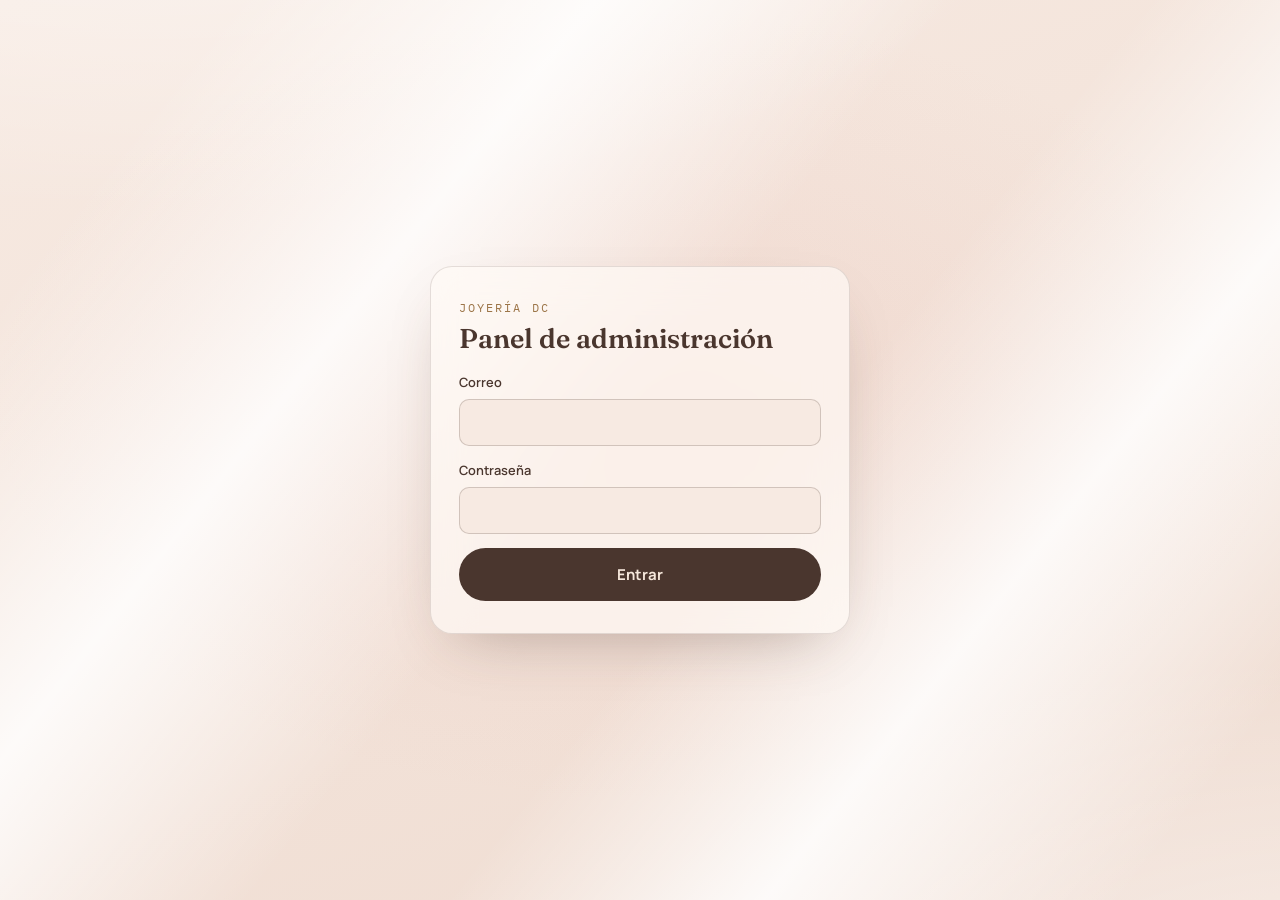
==== commit a9acd451: "resiliencia: catálogo de respaldo + supabase-js propio + keep-alive cada 3 h (+ SEO y caché) Supabas" ====
--- a/admin/index.html
+++ b/admin/index.html
@@ -12,6 +12,7 @@
 <link rel="stylesheet" href="../assets/styles.css">
 <link rel="stylesheet" href="admin.css">
 <script src="../assets/config.js"></script>
+<script defer src="../assets/vendor/supabase-2.118.0.js"></script>
 </head>
 <body class="silk admin-body">
 
--- a/assets/styles.css
+++ b/assets/styles.css
@@ -754,3 +754,11 @@
     color:var(--sec-choco-gold);
     border-color:var(--sec-choco-gold);
   }
+
+  /* Aviso cuando el catálogo viene de la copia de respaldo (Supabase no respondió) */
+  .catalogo-aviso{
+    margin:0 0 18px; padding:10px 14px;
+    border:1px solid var(--border); border-left:3px solid var(--gold-text, var(--gold-strong));
+    background:var(--surface); color:var(--ink-soft);
+    font-size:14px; line-height:1.5; border-radius:var(--radius);
+  }
